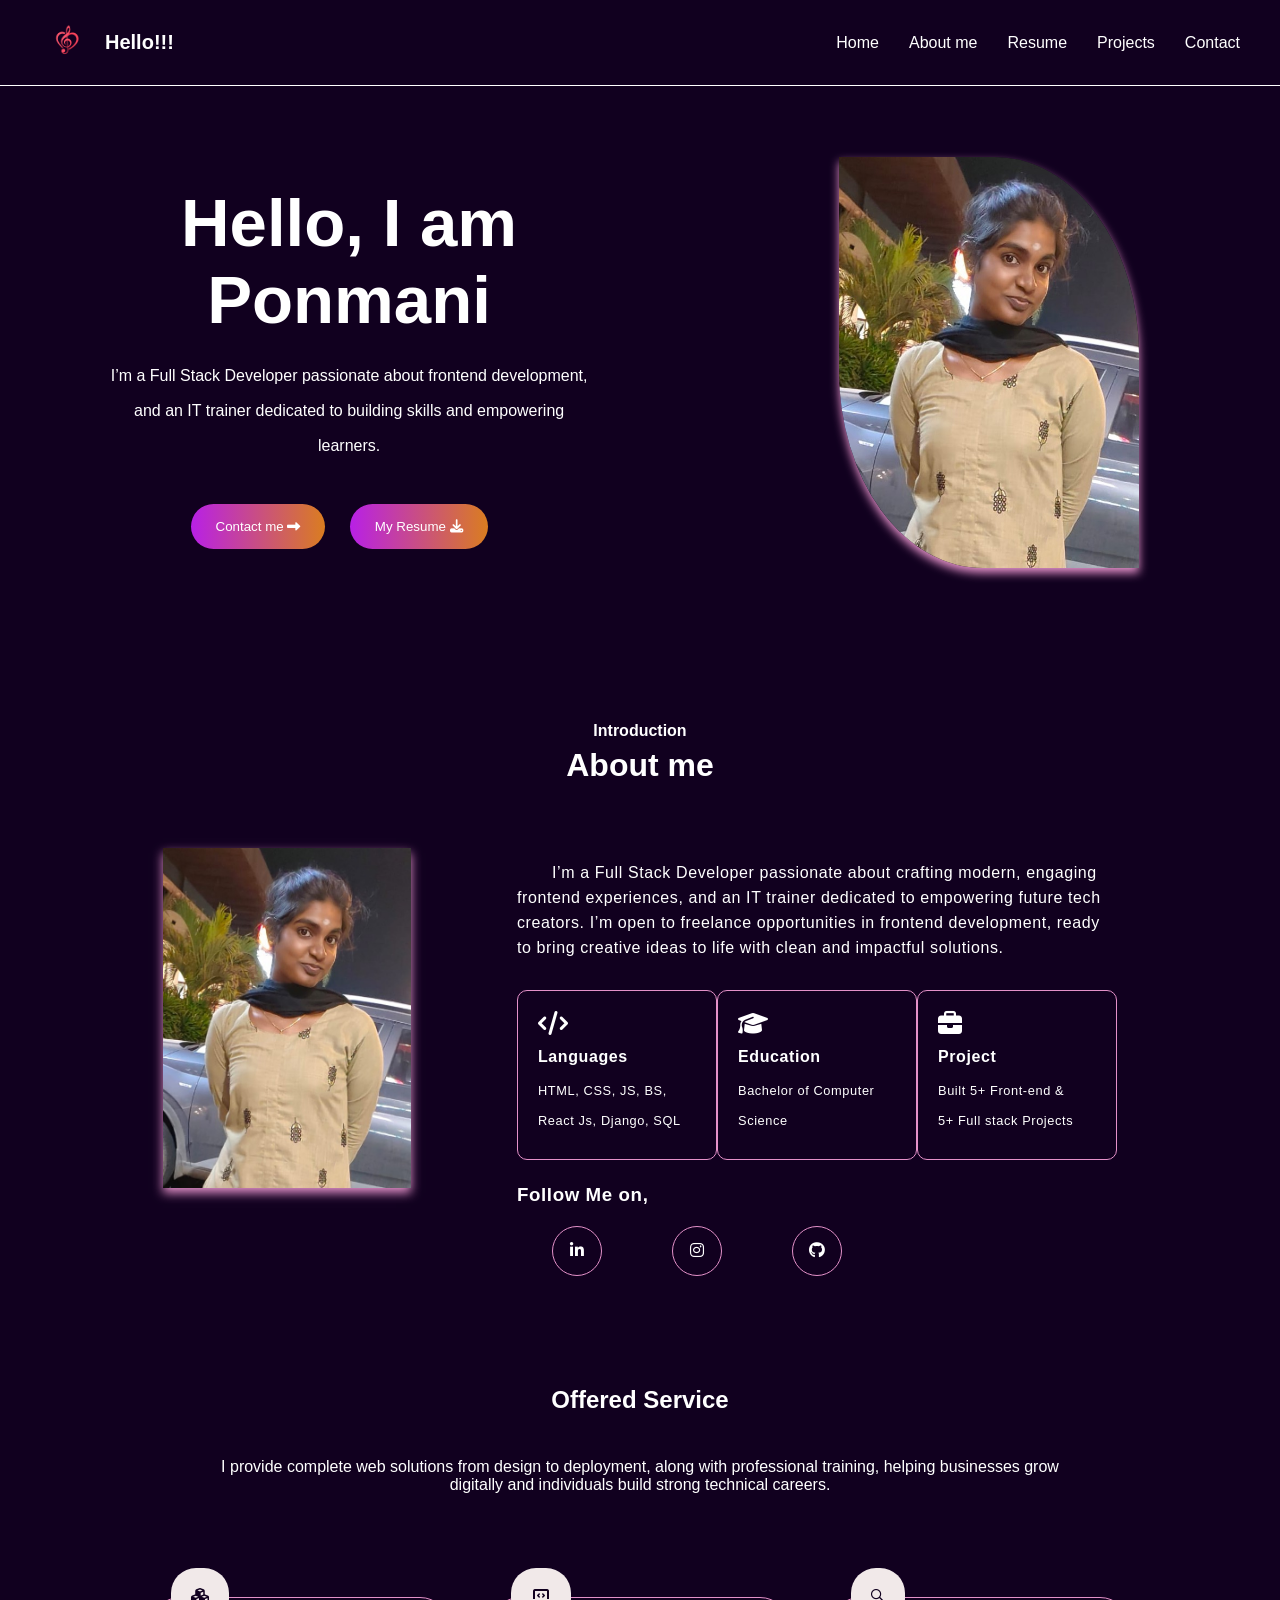
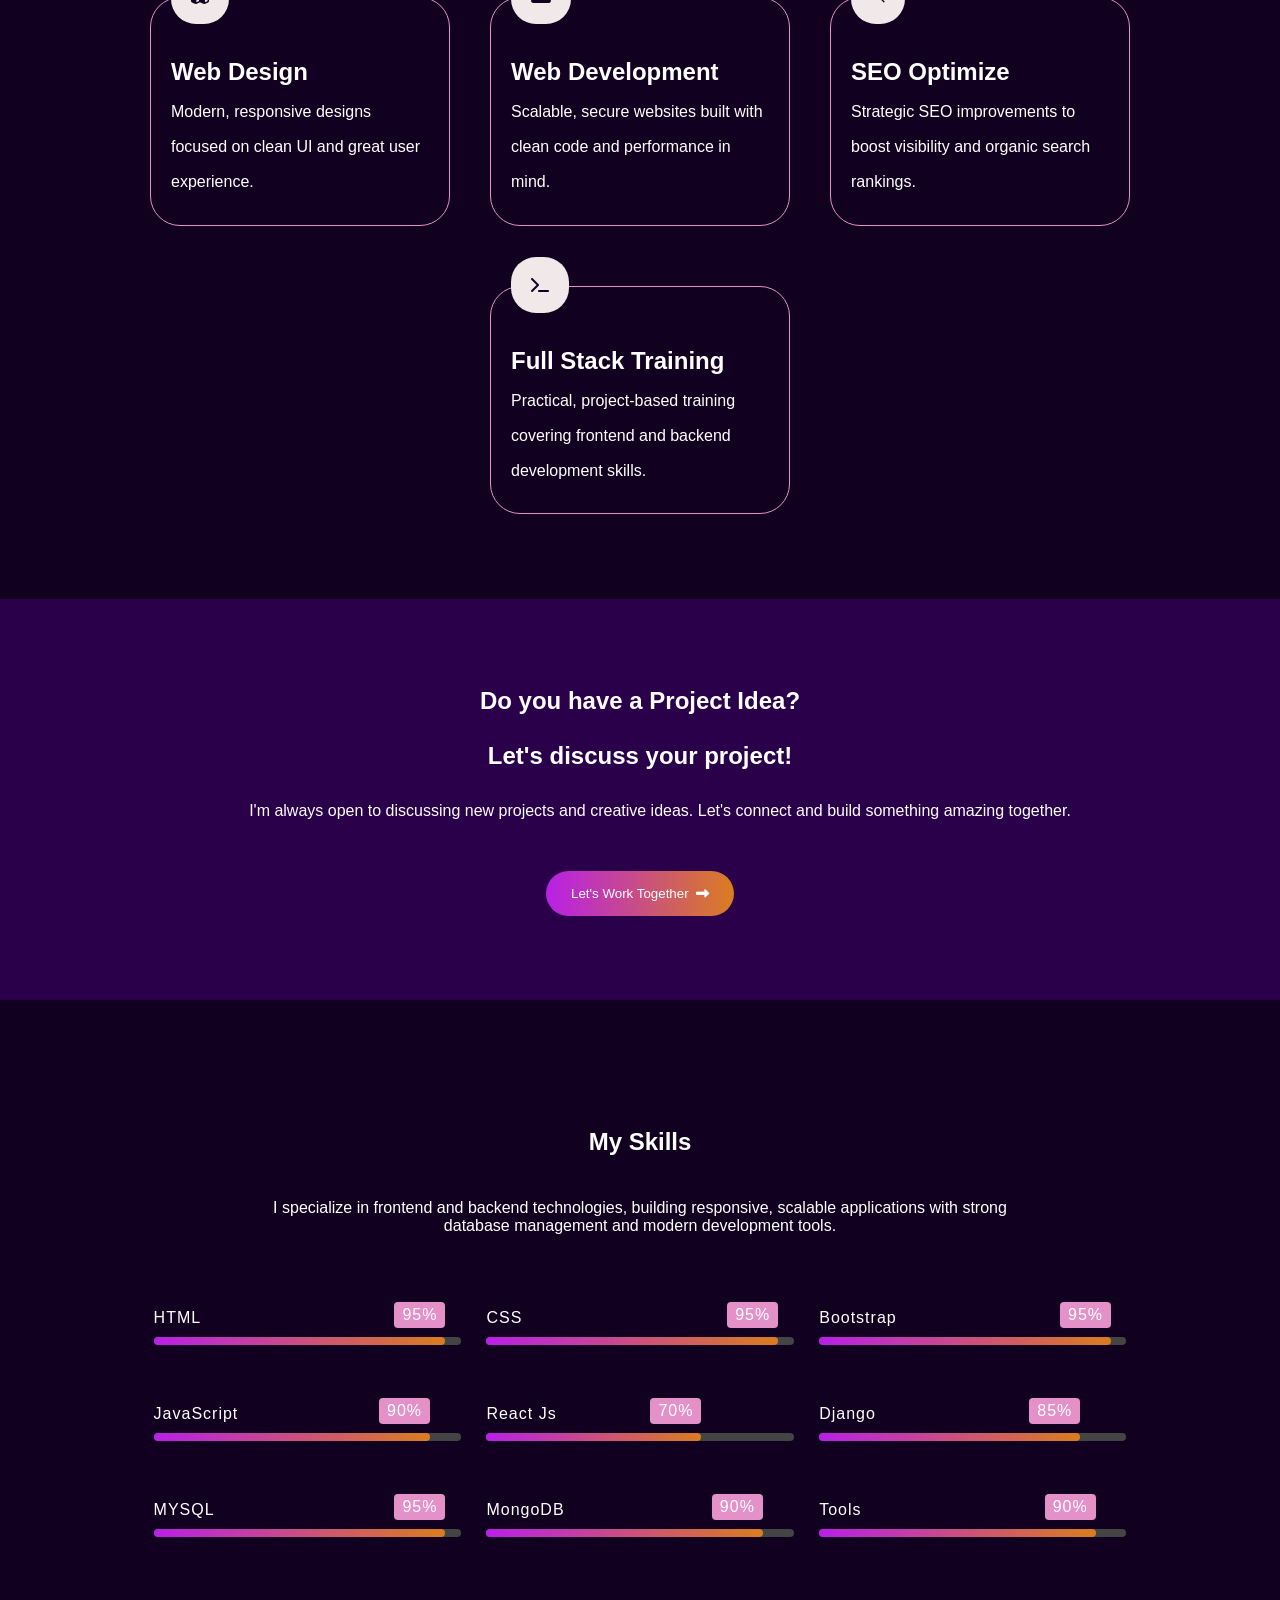
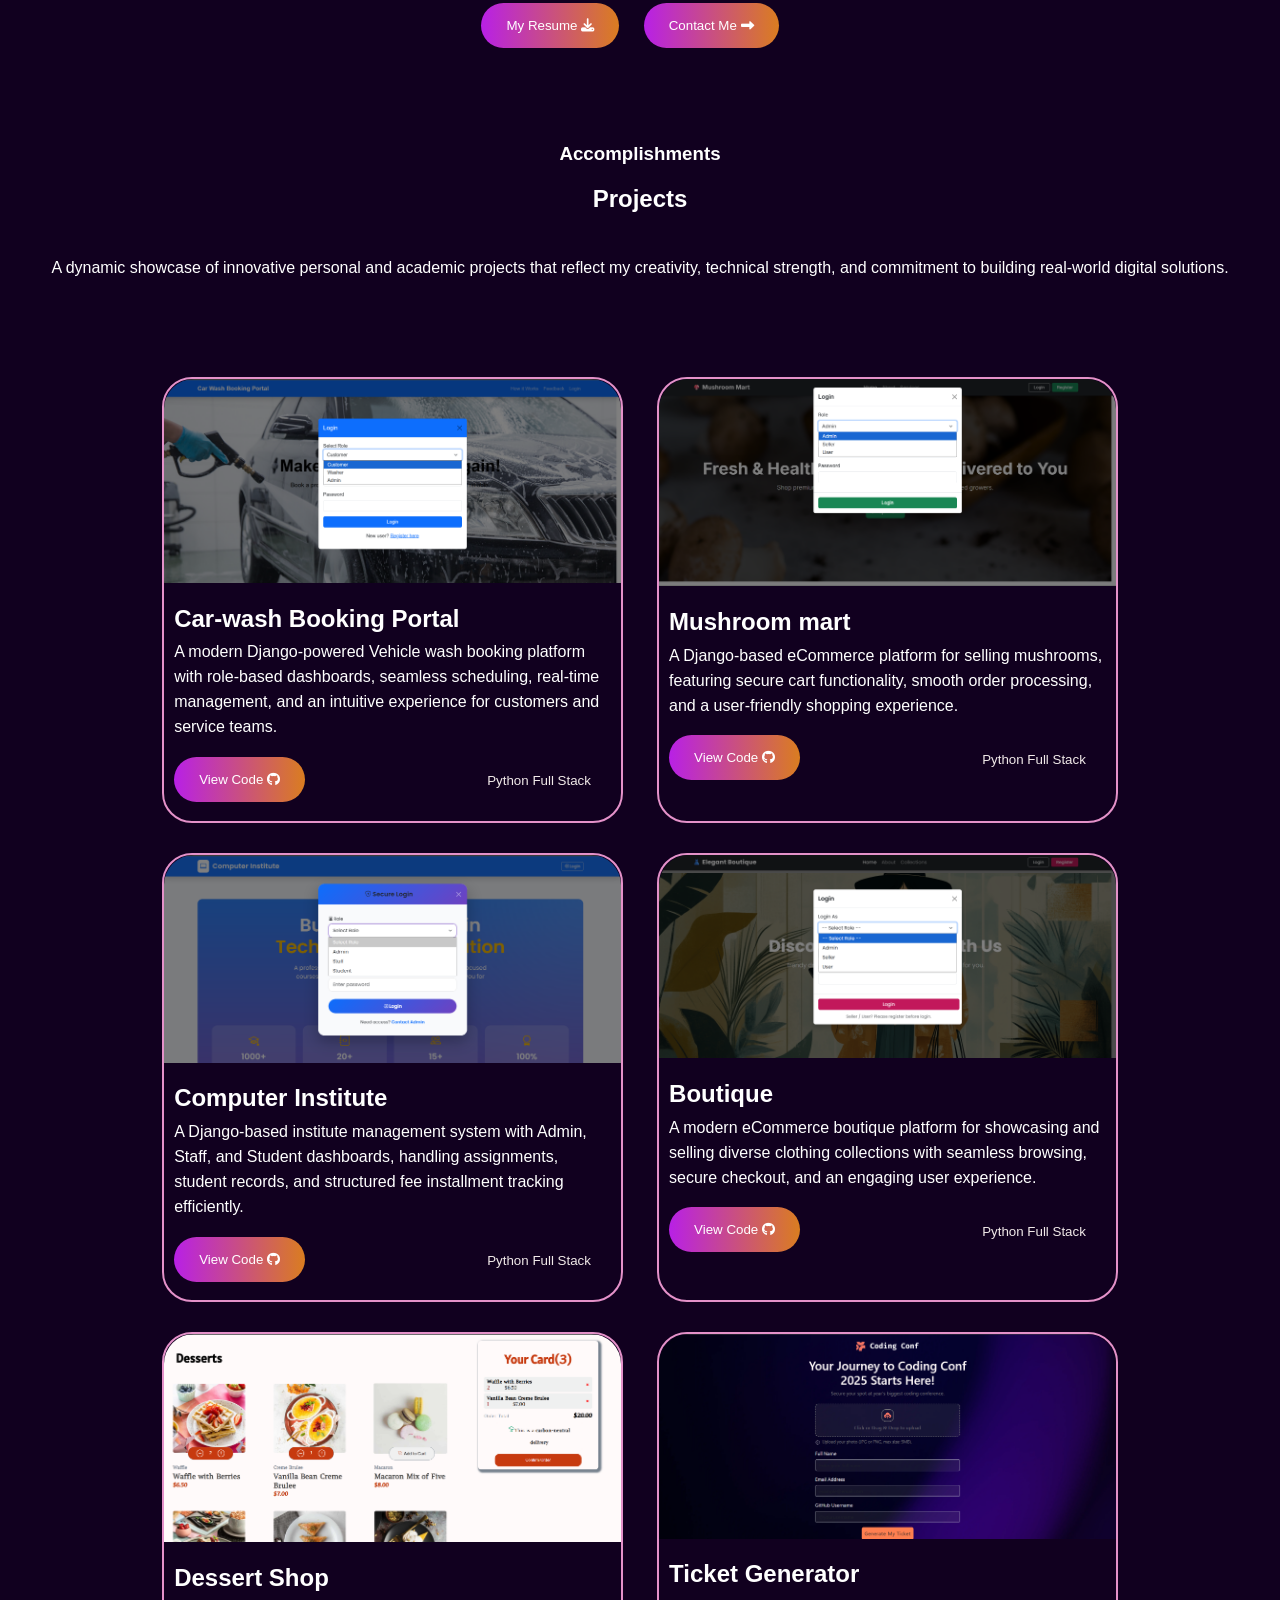
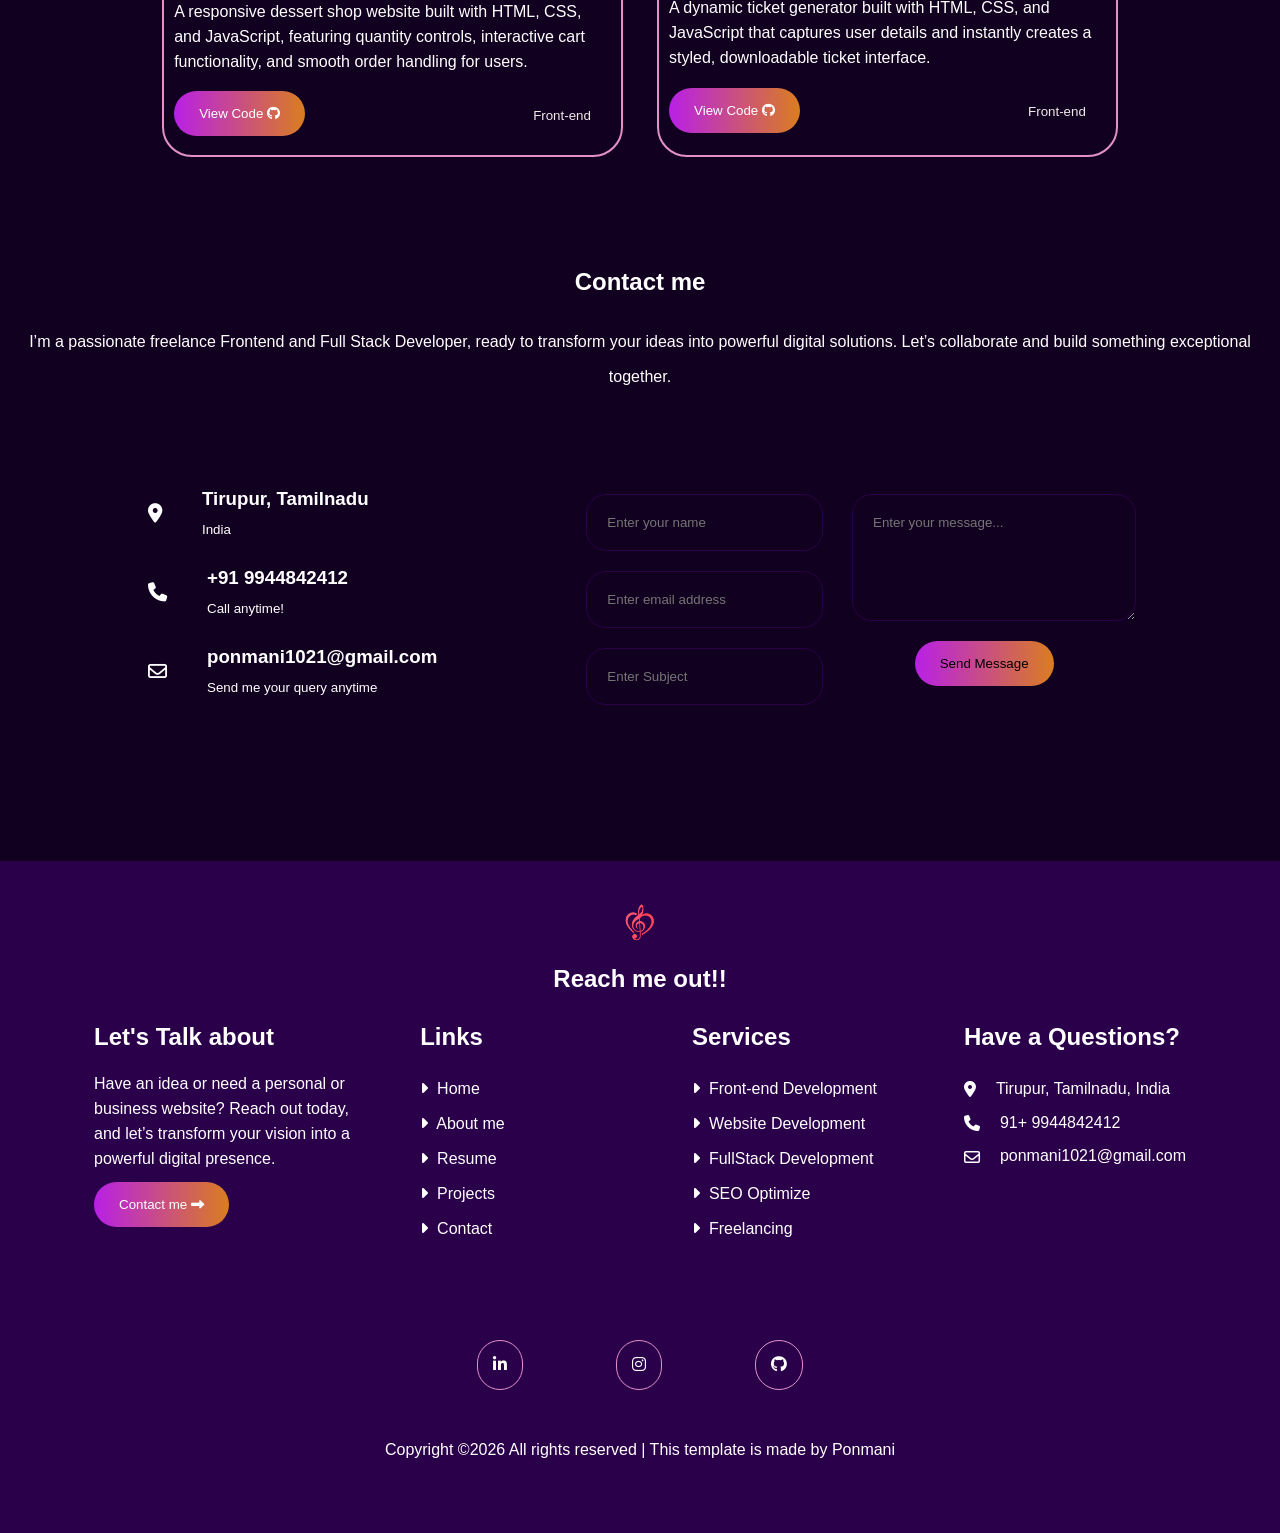
==== index.html @ 76a5399b "Portfolio created" ====
<!DOCTYPE html>
<html lang="en">
<head>
    <meta charset="UTF-8">
    <meta name="viewport" content="width=device-width, initial-scale=1.0">
    <title>Ponmani</title>
    <link rel="icon" href="./images/blacklogo1.png">
    <!-- Fontawesome CDN -->
    <link rel="stylesheet" href="https://cdnjs.cloudflare.com/ajax/libs/font-awesome/6.7.1/css/all.min.css" integrity="sha512-5Hs3dF2AEPkpNAR7UiOHba+lRSJNeM2ECkwxUIxC1Q/FLycGTbNapWXB4tP889k5T5Ju8fs4b1P5z/iB4nMfSQ==" crossorigin="anonymous" referrerpolicy="no-referrer" />
    <!-- CSS LINK -->
    <link rel="stylesheet" href="style.css">
</head>
<body>

    <!-- NAVBAR -->
     <header id="navbar">
        <div class="nav-container">
            <input type="checkbox" id="menu-toggle">
            <nav>
                <div class="nav-brand">
                    <img src="./images/image.png" alt="Ponmani-Logo" class="logoimg">
                    <span>Hello!!!</span>
                </div>
            </nav>
            <ul class="nav-links">
                <li><a href="#home">Home</a></li>
                <li><a href="#about">About me</a></li>
                <li><a href="#skills">Resume</a></li>
                <li><a href="#projects">Projects</a></li>
                <li><a href="#contact">Contact</a></li>
            </ul>
            <!-- Hamburger -->
            <label for="menu-toggle" class="hamburger">☰</label>
        </div>
     </header>


     <!-- HERO SECTION -->
      <section id="home">
        <div class="herocontainer">
            <div class="herotextpart">
                <h1>Hello, I am <br> Ponmani</h1>
                <p>I’m a Full Stack Developer passionate about frontend development, and an IT trainer dedicated to building skills and empowering learners.</p>
                <div class="herobtns">
                    <button class="herobtn"><a href="#contact">Contact me&nbsp;<i class="fa-solid fa-right-long"></i></a></button>
                    <button class="herobtn"><a href="./ponmanipresume.pdf" download>My Resume&nbsp;<i class="fa-solid fa-download"></i></a></button>
                </div>
            </div>
            <div class="heroimage">
                <div class="heroimgpart">
                    <img src="./images/me-1.jpeg" alt="PonmaniImage" class="heroimg">
                </div>
            </div>
        </div>
      </section>


      <!-- ABOUT SECTION -->
      <section id="about">
        <div class="abouttext">
            <h4>Introduction</h4>
            <h1>About me</h1>
        </div>
        <div class="aboutcontainer">
            <div class="aboutpic">
                <div class="aboutimgpart">
                    <img src="./images/me-1.jpeg" alt="PonmaniImage" class="aboutimage">
                </div>

            </div>
            <div class="abouttextpart">
                <p>I’m a Full Stack Developer passionate about crafting modern, engaging frontend experiences, and an IT trainer dedicated to empowering future tech creators. I’m open to freelance opportunities in frontend development, ready to bring creative ideas to life with clean and impactful solutions.</p>
                <div class="aboutcardpart">
                    <div class="aboutcard">
                        <i class="fa-solid fa-code"></i>
                        <h4>Languages</h4>
                        <p>HTML, CSS, JS, BS, React Js, Django, SQL</p>
                    </div>
                    <div class="aboutcard">
                        <i class="fa-solid fa-graduation-cap"></i>                        
                        <h4>Education</h4>
                        <p>Bachelor of Computer Science</p>
                    </div>
                    <div class="aboutcard">
                        <i class="fa-solid fa-briefcase"></i>                        
                        <h4>Project</h4>
                        <p>Built 5+ Front-end & <br> 5+ Full stack Projects</p>
                    </div>
                </div>
                <div class="aboutsociallinkpart">
                    <h3>Follow Me on,</h3>
                    <div class="socialicons">
                        <a href="https://www.linkedin.com/in/ponmani-p-161242292?utm_source=share_via&utm_content=profile&utm_medium=member_android" target="_blank"><i class="fa-brands fa-linkedin-in"></i></a>
                        <a href="https://www.instagram.com/_self_loverrr_?igsh=ZTVmNXJob3dmcWJ6" target="_blank"><i class="fa-brands fa-instagram"></i></a>
                        <a href="https://github.com/Ponmani1021" target="_blank"><i class="fa-brands fa-github"></i></a>
                    </div>
                </div>
            </div>
        </div>
      </section>


      <!-- SERVICE SECTION -->
       <section id="services">
        <div class="servicetext">
            <h1>Offered Service</h1>
            <p>I provide complete web solutions from design to deployment, along with professional training, helping businesses grow digitally and individuals build strong technical careers.</p>
        </div>
        <div class="servicecardpart">
            <div class="servicecard">
                <i class="fa-solid fa-cubes"></i>
                <h2>Web Design</h2>
                <p>Modern, responsive designs focused on clean UI and great user experience.</p>
            </div>
            <div class="servicecard">
                <i class="fa-solid fa-laptop-code"></i>
                <h2>Web Development</h2>
                <p>Scalable, secure websites built with clean code and performance in mind.</p>
            </div>
            <div class="servicecard">
                <i class="fa-brands fa-sistrix"></i>
                <h2>SEO Optimize</h2>
                <p>Strategic SEO improvements to boost visibility and organic search rankings.</p>
            </div>
            <div class="servicecard">
                <i class="fa-solid fa-terminal"></i>
                <h2>Full Stack Training</h2>
                <p>Practical, project-based training covering frontend and backend development skills.</p>
            </div>
        </div>
       </section>


       <!-- EXTRA CONTENT IN SERVICE SECTION -->
        <section id="contactbtnsection">
            <div class="conatactbtnbox">
                <div class="projectideatext">
                    <h2>Do you have a Project Idea?</h2>
                    <h2>Let's discuss your project!</h2>
                    <p>I'm always open to discussing new projects and creative ideas. Let's connect and build something amazing together.</p>
                    <button class="PIbtn herobtn"><a href="#contact">Let's Work Together&nbsp;&nbsp;<i class="fa-solid fa-right-long"></i></a></button>
                </div>
            </div>
        </section>


        <!-- SKILLS -->
         <section id="skills">
                <div class="skillstext">
                    <h1>My Skills</h1>
                    <p>I specialize in frontend and backend technologies, building responsive, scalable applications with strong database management and modern development tools.</p>
                </div>
                <div class="skillscontainer">
                    <div class="skillcard">
                        <span>HTML</span>
                        <div class="progress-bar">
                            <div class="progress html">
                                <span class="percent">95%</span>
                            </div>
                        </div>
                    </div>

                    <div class="skillcard">
                        <span>CSS</span>
                        <div class="progress-bar">
                            <div class="progress css">
                                <span class="percent">95%</span>
                            </div>
                        </div>
                    </div>

                    <div class="skillcard">
                        <span>Bootstrap</span>
                        <div class="progress-bar">
                            <div class="progress bs">
                                <span class="percent">95%</span>
                            </div>
                        </div>
                    </div>
                    <div class="skillcard">
                        <span>JavaScript</span>
                        <div class="progress-bar">
                            <div class="progress js">
                                <span class="percent">90%</span>
                            </div>
                        </div>
                    </div>
                    <div class="skillcard">
                        <span>React Js</span>
                        <div class="progress-bar">
                            <div class="progress react">
                                <span class="percent">70%</span>
                            </div>
                        </div>
                    </div>
                    <div class="skillcard">
                        <span>Django</span>
                        <div class="progress-bar">
                            <div class="progress django">
                                <span class="percent">85%</span>
                            </div>
                        </div>
                    </div>
                    <div class="skillcard">
                        <span>MYSQL</span>
                        <div class="progress-bar">
                            <div class="progress sql">
                                <span class="percent">95%</span>
                            </div>
                        </div>
                    </div>
                    <div class="skillcard">
                        <span>MongoDB</span>
                        <div class="progress-bar">
                            <div class="progress mongodb">
                                <span class="percent">90%</span>
                            </div>
                        </div>
                    </div>
                    <div class="skillcard">
                        <span class="skillname">Tools</span>
                        <div class="progress-bar">
                            <div class="progress tools">
                                <span class="percent">90%</span>
                            </div>
                        </div>
                    </div>
                </div>
                <div class="skillbtns">
                    <button class="skillbtn herobtn"><a href="./ponmanipresume.pdf" download>My Resume&nbsp;<i class="fa-solid fa-download"></i></a></button>
                    <button class="skillbtn herobtn"><a href="#contact">Contact Me&nbsp;<i class="fa-solid fa-right-long"></i></a></button>
                </div>
         </section>


         <!-- PROJECT SECTION -->
         <section id="projects">
            <div class="projecttext">
                <h3>Accomplishments</h3>
                <h1>Projects</h1>
                <p>A dynamic showcase of innovative personal and academic projects that reflect my creativity, technical strength, and commitment to building real-world digital solutions.</p>
            </div>
            <div class="projectcontainer">
                <div class="projectcard">
                    <div class="projectimg">
                        <img src="./images/project-1.png" alt="" class="pjtimg">
                    </div>
                    <div class="projectinfocontainer">
                        <h2>Car-wash Booking Portal</h2>
                        <p> A modern Django-powered Vehicle wash booking platform with role-based dashboards, seamless scheduling, real-time management, and an intuitive experience for customers and service teams.</p>
                        <div class="pjtbtn">
                            <button class="herobtn projectbtn"><a href="https://github.com/Ponmani1021/Car_Wash_Booking_Portal" target="_blank">View Code&nbsp;<i class="fa-brands fa-github"></i></a></button>
                            <small>Python Full Stack</small>
                        </div>                    
                    </div>
                    </div>
                <div class="projectcard">
                    <div class="projectimg">
                        <img src="./images/project-4.png" alt="" class="pjtimg">
                    </div>
                    <div class="projectinfocontainer">
                        <h2>Mushroom mart</h2>
                        <p>A Django-based eCommerce platform for selling mushrooms, featuring secure cart functionality, smooth order processing, and a user-friendly shopping experience.</p>
                        <div class="pjtbtn">
                            <button class="herobtn projectbtn"><a href="https://github.com/Ponmani1021/Mushroom_mart" target="_blank">View Code&nbsp;<i class="fa-brands fa-github"></i></a></button>
                            <small>Python Full Stack</small>
                        </div>                    
                    </div>
                </div>
                <div class="projectcard">
                    <div class="projectimg">
                        <img src="./images/project-6.png" alt="" class="pjtimg">
                    </div>
                    <div class="projectinfocontainer">
                        <h2>Computer Institute</h2>
                        <p>A Django-based institute management system with Admin, Staff, and Student dashboards, handling assignments, student records, and structured fee installment tracking efficiently.</p>
                        <div class="pjtbtn">
                            <button class="herobtn projectbtn"><a href="https://github.com/Ponmani1021/Mushroom_mart" target="_blank">View Code&nbsp;<i class="fa-brands fa-github"></i></a></button>
                            <small>Python Full Stack</small>
                        </div>                    
                    </div>
                </div>

                <div class="projectcard">
                    <div class="projectimg">
                        <img src="./images/project-5.png" alt="" class="pjtimg">
                    </div>
                    <div class="projectinfocontainer">
                        <h2>Boutique</h2>
                        <p>A modern eCommerce boutique platform for showcasing and selling diverse clothing collections with seamless browsing, secure checkout, and an engaging user experience.</p>
                        <div class="pjtbtn">
                            <button class="herobtn projectbtn"><a href="https://github.com/Ponmani1021/Mushroom_mart" target="_blank">View Code&nbsp;<i class="fa-brands fa-github"></i></a></button>
                            <small>Python Full Stack</small>
                        </div>                   
                    </div>
                </div>
                <div class="projectcard">
                    <div class="projectimg">
                        <img src="./images/project-3.png" alt="" class="pjtimg">
                    </div>
                    <div class="projectinfocontainer">
                        <h2>Dessert Shop</h2>
                        <p>A responsive dessert shop website built with HTML, CSS, and JavaScript, featuring quantity controls, interactive cart functionality, and smooth order handling for users.</p>
                        <div class="pjtbtn">
                            <button class="herobtn projectbtn"><a href="https://github.com/Ponmani1021/Dessert_Order_Page" target="_blank">View Code&nbsp;<i class="fa-brands fa-github"></i></a></button>
                            <small>Front-end</small>
                        </div>                    
                    </div>
                </div>
                <div class="projectcard">
                    <div class="projectimg">
                        <img src="./images/project-2.png" alt="" class="pjtimg">
                    </div>
                    <div class="projectinfocontainer">
                        <h2>Ticket Generator</h2>
                        <p>A dynamic ticket generator built with HTML, CSS, and JavaScript that captures user details and instantly creates a styled, downloadable ticket interface.</p>
                        <div class="pjtbtn">
                            <button class="herobtn projectbtn"><a href="https://github.com/Ponmani1021/Ticket_generator" target="_blank">View Code&nbsp;<i class="fa-brands fa-github"></i></a></button>
                            <small>Front-end</small>
                        </div>
                    </div>
                </div>

            </div>
         </section> 



         <!-- CONTACT SECTION -->
          <section id="contact">
            <div class="contacttext">
                <h1>Contact me</h1>
                <p>I’m a passionate freelance Frontend and Full Stack Developer, ready to transform your ideas into powerful digital solutions. Let’s collaborate and build something exceptional together.</p>
            </div>
            <div class="contactcontainer">
                <div class="contactinfo">
                    <div class="contactcard">
                        <div class="contact">
                            <i class="fa-solid fa-location-dot"></i>
                            <div class="contactdetails">
                                <h3>Tirupur, Tamilnadu</h3>
                                <small>India</small>
                            </div>
                        </div>
                        <div class="contact">
                            <i class="fa-solid fa-phone"></i>
                            <div class="contactdetails">
                                <h3>+91 9944842412</h3>
                                <small>Call anytime!</small>
                            </div>
                        </div>
                        <div class="contact">
                            <i class="fa-regular fa-envelope"></i>
                            <div class="contactdetails">
                                <h3>ponmani1021@gmail.com</h3>
                                <small>Send me your query anytime</small>
                            </div>
                        </div>
                    </div>
                </div>
                <form name="contact"
                    method="POST"
                    data-netlify="true"
                    netlify-honeypot="bot-field">

                    <input type="hidden" name="form-name" value="contact">
                    <input type="hidden" name="_redirect" value="/index.html">

                    <!-- Honeypot -->
                    <p style="display:none">
                        <label>Don’t fill this out:
                            <input name="bot-field">
                        </label>
                    </p>

                    <div class="contactformcontainer">
                        <div class="inputs">
                            <input type="text" name="name" placeholder="Enter your name" required>
                            <input type="email" name="email" placeholder="Enter email address" required>
                            <input type="text" name="subject" placeholder="Enter Subject">
                        </div>

                        <div>
                            <textarea name="description" placeholder="Enter your message..." required></textarea>
                            <button type="submit" class="send herobtn">
                                Send Message
                            </button>
                        </div>
                    </div>

                </form>
                </div>
            </div>
          </section>


         <!-- FOOTER SECTION -->
          <section id="footer">
            <footer>
                <div class="foottext">
                    <img src="./images/image.png" alt="Logo">
                    <h1>Reach me out!!</h1>
                </div>
                <div class="footcontainer">
                    <div class="card">
                        <h2>Let's Talk about</h2>
                        <p>Have an idea or need a personal or business website? Reach out today, and let’s transform your vision into a powerful digital presence.</p>
                        <button class="herobtn"><a href="#contact">Contact me&nbsp;<i class="fa-solid fa-right-long"></i></a></button>
                    </div>
                    <div class="card">
                        <h2>Links</h2>
                        <ul>
                            <li><i class="fa-solid fa-caret-right"></i>&nbsp;&nbsp;<a href="#home">Home</a></li>
                            <li><i class="fa-solid fa-caret-right"></i>&nbsp;&nbsp;<a href="#about">About me</a></li>
                            <li><i class="fa-solid fa-caret-right"></i>&nbsp;&nbsp;<a href="#skills">Resume</a></li>
                            <li><i class="fa-solid fa-caret-right"></i>&nbsp;&nbsp;<a href="#projects">Projects</a></li>
                            <li><i class="fa-solid fa-caret-right"></i>&nbsp;&nbsp;<a href="#contact">Contact</a></li>
                        </ul>
                    </div>
                    <div class="card">
                        <h2>Services</h2>
                        <ul>
                            <li><i class="fa-solid fa-caret-right"></i>&nbsp;&nbsp;Front-end Development</li>
                            <li><i class="fa-solid fa-caret-right"></i>&nbsp;&nbsp;Website Development</li>
                            <li><i class="fa-solid fa-caret-right"></i>&nbsp;&nbsp;FullStack Development</li>
                            <li><i class="fa-solid fa-caret-right"></i>&nbsp;&nbsp;SEO Optimize</li>
                            <li><i class="fa-solid fa-caret-right"></i>&nbsp;&nbsp;Freelancing</li>                    
                        </ul>
                    </div>
                    <div class="card">
                        <h2>Have a Questions?</h2>
                        <div class="footcontactdetail">
                            <div class="footaddress">
                                <i class="fa-solid fa-location-dot"></i>
                                <p>Tirupur, Tamilnadu, India</p>
                            </div>
                            <div class="footaddress">
                                <i class="fa-solid fa-phone"></i>
                                <p>91+ 9944842412</p>
                            </div>
                            <div class="footaddress">
                                <i class="fa-regular fa-envelope"></i>
                                <p>ponmani1021@gmail.com</p>
                            </div>
                        </div>
                    </div>
                </div>
                <div class="footsociallinks">
                    <div class="footsociallinkbox">
                        <a href="https://www.linkedin.com/in/ponmani-p-161242292?utm_source=share_via&utm_content=profile&utm_medium=member_android" target="_blank"><i class="fa-brands fa-linkedin-in"></i></a>
                        <a href="https://www.instagram.com/_self_loverrr_?igsh=ZTVmNXJob3dmcWJ6" target="_blank"><i class="fa-brands fa-instagram"></i></a>
                        <a href="https://github.com/Ponmani1021" target="_blank"><i class="fa-brands fa-github"></i></a>
                    </div>
                    <p>Copyright ©2026 All rights reserved | This template is made by <span><a href="#home">Ponmani</a></span></p>
                </div>
            </footer>
          </section>




<script>
const sections = document.querySelectorAll("section");
const navLinks = document.querySelectorAll(".nav-links a");

window.addEventListener("scroll", () => {
    let current = "";

    sections.forEach(section => {
        const sectionTop = section.offsetTop - 100;
        const sectionHeight = section.clientHeight;

        if (pageYOffset >= sectionTop) {
            current = section.getAttribute("id");
        }
    });

    navLinks.forEach(link => {
        link.classList.remove("active");
        if (link.getAttribute("href") === "#" + current) {
            link.classList.add("active");
        }
    });
});
</script>
</body>
</html>
---- style.css ----
*{
    margin: 0;
    padding: 0;
    box-sizing: border-box;
    font-family: Verdana, Geneva, Tahoma, sans-serif;
}

:root{
    --bg-color:#11001F;
    --hover-color:#2A004A;
    --mini-hover: #E491C9;
    --text-white:#fff;
    --text-color:#F1E9E9;
    --btn-color: linear-gradient(to right, #b820e6,#da7d20);
}


body{
    min-height: 100vh;
    background: var(--bg-color);
    color: var(--text-white);
}

a{
    text-decoration: none;
    color: var(--text-white);
}
li{
    list-style: none;
}

html{
    transition: all .4s;
    scroll-behavior:auto;
}

/* Scrollbar */
::-webkit-scrollbar{
    width: 12px;
}
::-webkit-scrollbar-track{
    background-color: rgb(46, 46, 46);
}
::-webkit-scrollbar-thumb{
    background-color: var(--mini-hover);
    border-radius: 15px;
}



/* =============NAVBAR============= */

#navbar{
    background-color: var(--bg-color);
    position: fixed;
    top: 0;
    z-index: 20000;
    width: 100%;
    padding:15px 40px;
    border-bottom: 1px solid var(--text-white);
}

.nav-container{
    display:flex;
    justify-content:space-between;
    align-items:center;
}

.nav-brand{
 display:flex;
    align-items:center;
    gap:10px;
    color:var(--text-white);
    font-size:20px;
    font-weight:bold;

}
.nav-brand img{
    width:60%;
    height:55px;
    border-radius:50%;
}


.nav-links{
    list-style:none;
    display:flex;
    gap:30px;
}


.nav-links li a{
    text-decoration:none;
    color:var(--text-white);
    transition:0.3s;
    position: relative;
}

.nav-links li a:hover{
    color:var(--mini-hover);
}

/* Checkbox */
#menu-toggle{
    display:none;
}

/* Hamburger */
.hamburger{
    display:none;
    font-size:28px;
    color:var(--text-white);
    cursor:pointer;
}

.nav-links li a::after {
  content: "";
  position: absolute;
  width: 0;
  height: 2px;
  bottom: -3px;
  left: 50%;
  background: var(--mini-hover);
  transition: 0.3s;
}
.nav-links li a:hover::after {
  width: 100%;
  left: 0;
}

.nav-links a.active {
    color: var(--mini-hover);
}

.nav-links a.active::after {
    width: 100%;
    left: 0;
}

/* Responsive */
@media(max-width:768px){

    .hamburger{
        display:block;
    }

    .nav-links{
        position:fixed;
        top:0;
        left:-250px;
        width:250px;
        height:100vh;
        background:var(--hover-color);
        flex-direction:column;
        padding-top:80px;
        gap:25px;
        padding-left:20px;
        transition:0.4s;
        z-index: 30000;  
    }

    /* When checked */
    #menu-toggle:checked ~ .nav-links{
        left:0;
    }
}


/* =============HERO SECTION=========== */


#home{
    margin: 10% 0px;
}

.herocontainer{
    display: grid;
    grid-template-columns: 1.2fr 1fr;
}

.heroimage{
    width: 100%;
    display: flex;
    justify-content: center;
}

.heroimgpart{
    width: 300px;
    height: 300px;
    margin: 5%;
}
.heroimg{
    width: 100%;
    border-bottom-left-radius: 48%;
    border-top-right-radius: 48%;
    box-shadow: 0 5px 10px var(--mini-hover);
    transition: ease-in-out .4s;
}

.heroimgpart:hover .heroimg{
    border-radius: 5px;
}

.herotextpart{
    display: flex;
    flex-direction: column;
    align-items: center;
    text-align: center;
    margin-top: 8%;
}

.herotextpart h1{
    font-size: 4.2em;
}

.herotextpart p{
    width: 70%;
    line-height: 35px;
    margin-top: 20px;
}

.herotextpart .herobtns{
    margin-top: 3%;
}

.herobtn{
    background: var(--btn-color);
    border: none;
    padding: 15px 25px;
    border-radius: 30px;
    margin-right: 20px;
}
.herobtn a{
    color: var(--text-white);
}
.herobtn a i{
    transition: all .3s;
}
.herobtn:hover{
    transform: scaleY(1.03);
}
.herobtn:hover a i{
    color: var(--hover-color);
}

@media screen and (max-width:990px) {
    .herocontainer{
        grid-template-columns: 1fr;
    }
    
    .heroimgpart{
        order: 1;
        width: 200px;
        height: 200px;
        margin-top: 6%;
        border-radius: 50%;
    }
    .herotextpart{
        order: 2;
    }
    .heroimg{
        width: 100%;
        height: 100%;
        box-shadow: 0 5px 10px var(--mini-hover);
        transition: ease-in-out .4s;
        border-radius: 50%; 
        overflow: hidden;
    }

    .heroimgpart:hover .heroimg{
        box-shadow: 0 10px 15px var(--mini-hover);
    }

    
}

@media screen and (max-width:670px) {
    .heroimage{
        margin-top: 15%;
    }
    
    .herotextpart h1{
        font-size: 2.2em;
    }
        
    .herotextpart p{
        margin: 20px;
    }
    .herobtn{
        margin-bottom: 10px;
    }

}
/* =============ABOUT SECTION=========== */

#about{
    margin-top: 8%;
    display: flex;
    justify-content: center;
    align-items: center;
    flex-direction: column;
}
.abouttext{
    margin: 30px 0;
    text-align: center;
    line-height: 35px;
}
.abouttext h1{
    font-size: 2em;
}
.abouttextpart{
    letter-spacing: .6px;
}
.abouttextpart>p{
    text-indent: 35px;
    line-height: 25px;
}
.aboutimgpart{
    width: 70%;
    display: flex;
    justify-content: center;
}

.aboutimage{
    width: 100%;
}

.aboutcontainer{
    width: 80%;
    height: auto;
    display: grid;
    grid-template-columns: 1fr 1.5fr;
    padding: 35px;
}

.aboutcardpart{
    margin-top: 30px;
    display: flex;
    justify-content: space-evenly;
}
.aboutcard{
    width: 200px;
    padding: 20px;
    line-height: 30px;
    background-color: var(--bg-color);
    border: 1px solid var(--mini-hover);
    border-radius: 10px;
    transition: ease-in .2s;
}

.aboutcard:hover{
    box-shadow: 3px 3px 0px rgb(185, 177, 177);
    transform: scaleY(1.02);
    background-color: var(--hover-color);
}

.aboutcard:hover i{
    color: var(--mini-hover);
}

.aboutcard p{
    font-size: .8em;
}
.aboutcard i{
    font-size: 1.5em;
}

.aboutimgpart{
    box-shadow: 0 5px 10px var(--mini-hover);
    overflow: hidden;
}
.aboutimage{
    transition: transform 0.4s ease;
}

.aboutimgpart:hover .aboutimage{
    transform: scale(1.1);
}
.aboutsociallinkpart{
    margin: 4% 0;
}
.aboutsociallinkpart h3{
    margin-bottom: 20px;
}
.socialicons{
    width: 60%;
    display: flex;
    justify-content: space-around;
}
.socialicons a{
    text-align: center;
    padding: 15px;
    width: 50px;
    height: max-content;
    border: 1px solid var(--mini-hover);
    border-radius: 30px;
}

.socialicons a:hover i{
    color: var(--mini-hover);
}
.socialicons a:hover{
    border: 2px solid var(--text-white);
}


@media screen and (max-width:1250px) {
    .aboutcontainer{
        width: 100%;
    }
    .aboutimgpart{
        width: 50%;
        height: 450px;
        display: flex;
        justify-content: center;
    }
    .aboutpic{
        display: flex;
        justify-content: center;
        align-items: center;
        margin-bottom: 8%;
    }
    
    .aboutimage{
        width: 100%;
    }
}

@media screen and (max-width:1100px) {
    .aboutcontainer{
        display: block;
        width: 100%;
    }
    .socialicons{
        width: 100%;
    }    
}

@media screen and (max-width:700px) {
    .aboutimgpart{
        width: 60%;
        height: auto;
        display: flex;
        justify-content: center;
    }
    .aboutcardpart{
        flex-direction: column;
        align-items: center;
    }
    .aboutcard{
        width: 80%;
        margin-bottom: 7%;
    }
}

@media screen and (max-width:400px) {
    .aboutimgpart{
        width: 70%;
    }
}


/* =============SERVICE SECTION=============== */

#services{
    margin: 1% 0;
    display: flex;
    flex-direction: column;
    align-items: center;
}
.servicetext{
    text-align: center;
    margin: 3% 0;
    display: flex;
    flex-direction: column;
    align-items: center;
}

.servicetext h1{
    margin-bottom: 20px;
}
.servicetext p{
    max-width: 70% ;
}
.servicecardpart{
    width: 90%;
    display: flex;
    align-items: center;
    justify-content: center;
    flex-wrap: wrap;
    padding: 20px;
}

.servicecard{
    margin:20px;
    width: 300px;
    padding: 0 20px 20px 20px;
    border: 1px solid var(--mini-hover);
    border-radius: 30px;
    margin-bottom: 40px;
    line-height: 35px;
}

.servicecard i{
    position: relative;
    top: -30px;
    background-color: var(--text-color);
    color: var(--bg-color);
    padding: 20px 20px;
    border-radius: 25px;
    transition: ease-in .2s;
}
.servicecard:hover i{
    transform: translateX(20px);
    background: var(--btn-color);
}

.servicecard:hover{
    background-color: var(--hover-color);
    box-shadow: 0 5px 10px var(--mini-hover);
}

@media screen and (max-width:500px) {
    .servicecardpart{
        width: 100%;
    }
}

/* ==============EXTRA CONTENT IN SERVICE SECTION=========== */


#contactbtnsection{
    display: flex;
    justify-content: center;
    background-color: var(--hover-color);
    height: max-content;
    margin: 2% 0;
}
.conatactbtnbox{
    width: 100%;
    text-align: center;
}
.projectideatext{
    padding: 5%;
    line-height: 35px;
}

.projectideatext p{
    text-indent: 40px;
    margin-top: 20px;
}

.projectideatext h2{
    margin-top: 20px;
}
.PIbtn{
    margin: 20px;
    text-align: center;
}


/* =========SKILLS=========== */

#skills{
    margin: 6% 0;
    display: flex;
    flex-direction: column;
    align-items: center;
    justify-content: center;
    flex-wrap: wrap;
}

.skillstext{
    margin: 4% 0;
    text-align: center;
    display: flex;
    flex-direction: column;
    align-items: center;

}

.skillstext h1{
    margin-bottom: 20px;
}
.skillstext p{
    max-width: 70% ;
}

.skillscontainer{
    width: 80%;
    display: flex;
    justify-content: space-evenly;
    align-items: center;
    flex-wrap: wrap;
}
.skills h2{
    margin-bottom:30px;
}

.skillcard{
    width: 30%;
    margin-bottom:60px;
}
.skillcard span{
    display:block;
    font-size:16px;
    margin-bottom:10px;
    letter-spacing:1px;
    color:var(--text-white);
}
.progress-bar{
    width:100%;
    height:8px;
    background:#444;
    border-radius:5px;
    position:relative;
}

.progress-bar:hover .skillname{
    transform: translateX(40px);
}
.progress{
    height:100%;
    background:var(--btn-color);
    border-radius:5px;
    position:relative;
    width:0;
    animation: fill 2s ease forwards;
}


.html{ width:95%; }
.css{ width:95%; }
.bs{ width:95%; }
.js{ width:90%; }
.react{ width:70%; }
.django{ width:85%; }
.sql{ width:95%; }
.mongodb{ width: 90%; }
.tools{width: 90%;}

.percent{
    position:absolute;
    top:-35px;
    right:0;
    background:var(--mini-hover);
    padding:4px 8px;
    font-size:12px;
    border-radius:4px;
}


@keyframes fill{
    from{ 
        width:0; 
    }
}


@media screen and (max-width:1000px) {
    .skillscontainer{
        width: 80%;
    }
    .skillcard{
        width: 45%;
    }
}

@media screen and (max-width:600px) {
    .skillcard{
        width: 100%;
    }
}

 /*==========PROJECT SECTION============  */

#projects{
    margin: 5% 0;
    display: flex;
    flex-direction: column;
    align-items: center;
    justify-content: center;
    flex-wrap: wrap;
}

.projecttext{
    text-align: center;
    line-height: 45px;
}
.projectcontainer{
    width: 80%;
    display: flex;
    justify-content: space-evenly;
    flex-wrap: wrap;
    margin-top: 5%;
}

.projectcard{
    width: 45%;
    border: 2px solid var(--mini-hover);
    margin-bottom: 30px;
    border-radius: 30px;
}
.projectimg{
    width: 100%;
    height: max-content;
    overflow: hidden;
    border-radius: 30px 30px 0 0;  

}
.pjtimg{
    width: 100%;
    transition: transform 0.4s ease;
    overflow: hidden;
}

.projectimg:hover .pjtimg{
    transform: scale(1.1); 
}

.projectcard:hover{
    box-shadow: 0 5px 10px var(--mini-hover);
}

.projectinfocontainer{
    line-height: 25px;
    padding: 10px;
    position: relative;
}

.projectinfocontainer h2,p,button{
    margin: 2% 0;
}
.projectbtn{
   transition: ease-in .2s; 
}
.projectbtn:hover{
    transform: translateX(10px);
}
.pjtbtn{
    width: 100%;
    display: flex;
    justify-content: space-between;
}
.pjtbtn small{
    color: var(--text-color);
    margin: 20px 20px 0 0; 
}

@media screen and (max-width:1000px) {
    .projectcard{
        width: 80%;
    }
}

@media screen and (max-width:600px) {
    .projectcard{
        width: 100%;
    }
}
@media screen and (max-width:450px) {
    .pjtbtn{
        flex-direction: column;
    }
    .projectbtn{
        order: 2;
    }
    
    .pjtbtn small{
        order: 1;
    }
}


/* ==========CONTACT SECTION============ */

#contact{
    margin: 6% 0;
    display: flex;
    justify-content: center;
    align-items: center;
    flex-direction: column;
}

.contacttext{
    text-align: center;
    line-height: 35px;
}
.contactcontainer{
    width: 80%;
    display: grid;
    grid-template-columns: 1fr 1.3fr;
    margin: 5% 0;
}
.contact{
    display: grid;
    grid-template-columns: max-content auto;
    line-height: 30px;
    margin-bottom: 4% ;
    transition: ease-in .3s;

}
.contact i{
    padding: 20px;
    font-size: 1.2em;
    transition: ease-in .3s;
}

.contact:hover i{
    color: var(--hover-color);
    background: var(--btn-color);
}

.contactdetails{
    margin-left: 20px;
}

.contactformcontainer{
    display: grid;
    grid-template-columns: 1fr 1.2fr;
    text-align: center;
}

.contactformcontainer input,textarea{
    width: 90%;
    padding: 20px;
    margin: 10px;
    background: transparent;
    border: 1px solid var(--hover-color);
    border-radius: 20px;
     outline: none;
}

.contactformcontainer input:focus,textarea:focus{
    border: 2px solid var(--mini-hover);
}
.contactformcontainer textarea{
    height: 55%;
}

@media screen and (max-width:1000px){
    .contactcontainer{
        grid-template-columns: 1fr;
    }
}
@media screen and (max-width:600px){
    .contactformcontainer{
        grid-template-columns: 1fr;
    }
}
@media screen and (max-width:400px){
    .contactcontainer{
        width: 96%;
        margin: 20px;
    }
    .contactcontainer h3{
        font-size: .8em;
    }
    .contactformcontainer{
        margin-top: 30px;
    }
}

/* ==========FOOTER SECTION========== */

#footer{
    background-color: var(--hover-color);
    width: 100%;
    height: max-content;
    margin-top: 5%;
}

footer{
    display: flex;
    flex-direction: column;
    justify-content: center;
    align-items: center;
}
.foottext{
    margin-top: 30px;
    text-align: center;
}
.foottext img{
    width: 70px;
}

.footcontainer{
    width: 90%;
    display: grid;
    grid-template-columns: 1.2fr 1fr 1fr 1fr;
}

.card{
    padding: 30px;
}
.card p{
    line-height: 25px;
}
.card h2{
    margin-bottom: 20px;
}
.card ul{
    line-height: 35px;
}

.card ul li a:hover{
    color: var(--mini-hover);
}

.footcontactdetail{
    line-height: 30px;
}

.footaddress{
    display: flex;
}
.footaddress i{
    margin-top: 10px;
    margin-right: 20px;
}

.footsociallinks{
    margin: 5% 0;
}

.footsociallinks p{
    margin-top: 10%;
}
.footsociallinkbox{
    width: 100%;
    display: flex;
    justify-content: space-evenly;
}
.footsociallinkbox a{
    border: 1px solid var(--mini-hover);
    padding: 15px;
    border-radius: 30px;
}
.footsociallinkbox a:hover{
    box-shadow: 1px 1px 5px var(--mini-hover);
}

@media screen and (max-width:1100px) {
    .footcontainer{
        grid-template-columns: 1fr 1fr;
    }
    
}
@media screen and (max-width:600px) {
    .footcontainer{
        grid-template-columns: 1fr;
        text-align: center;
        width: 100%;
    }
    
    
}
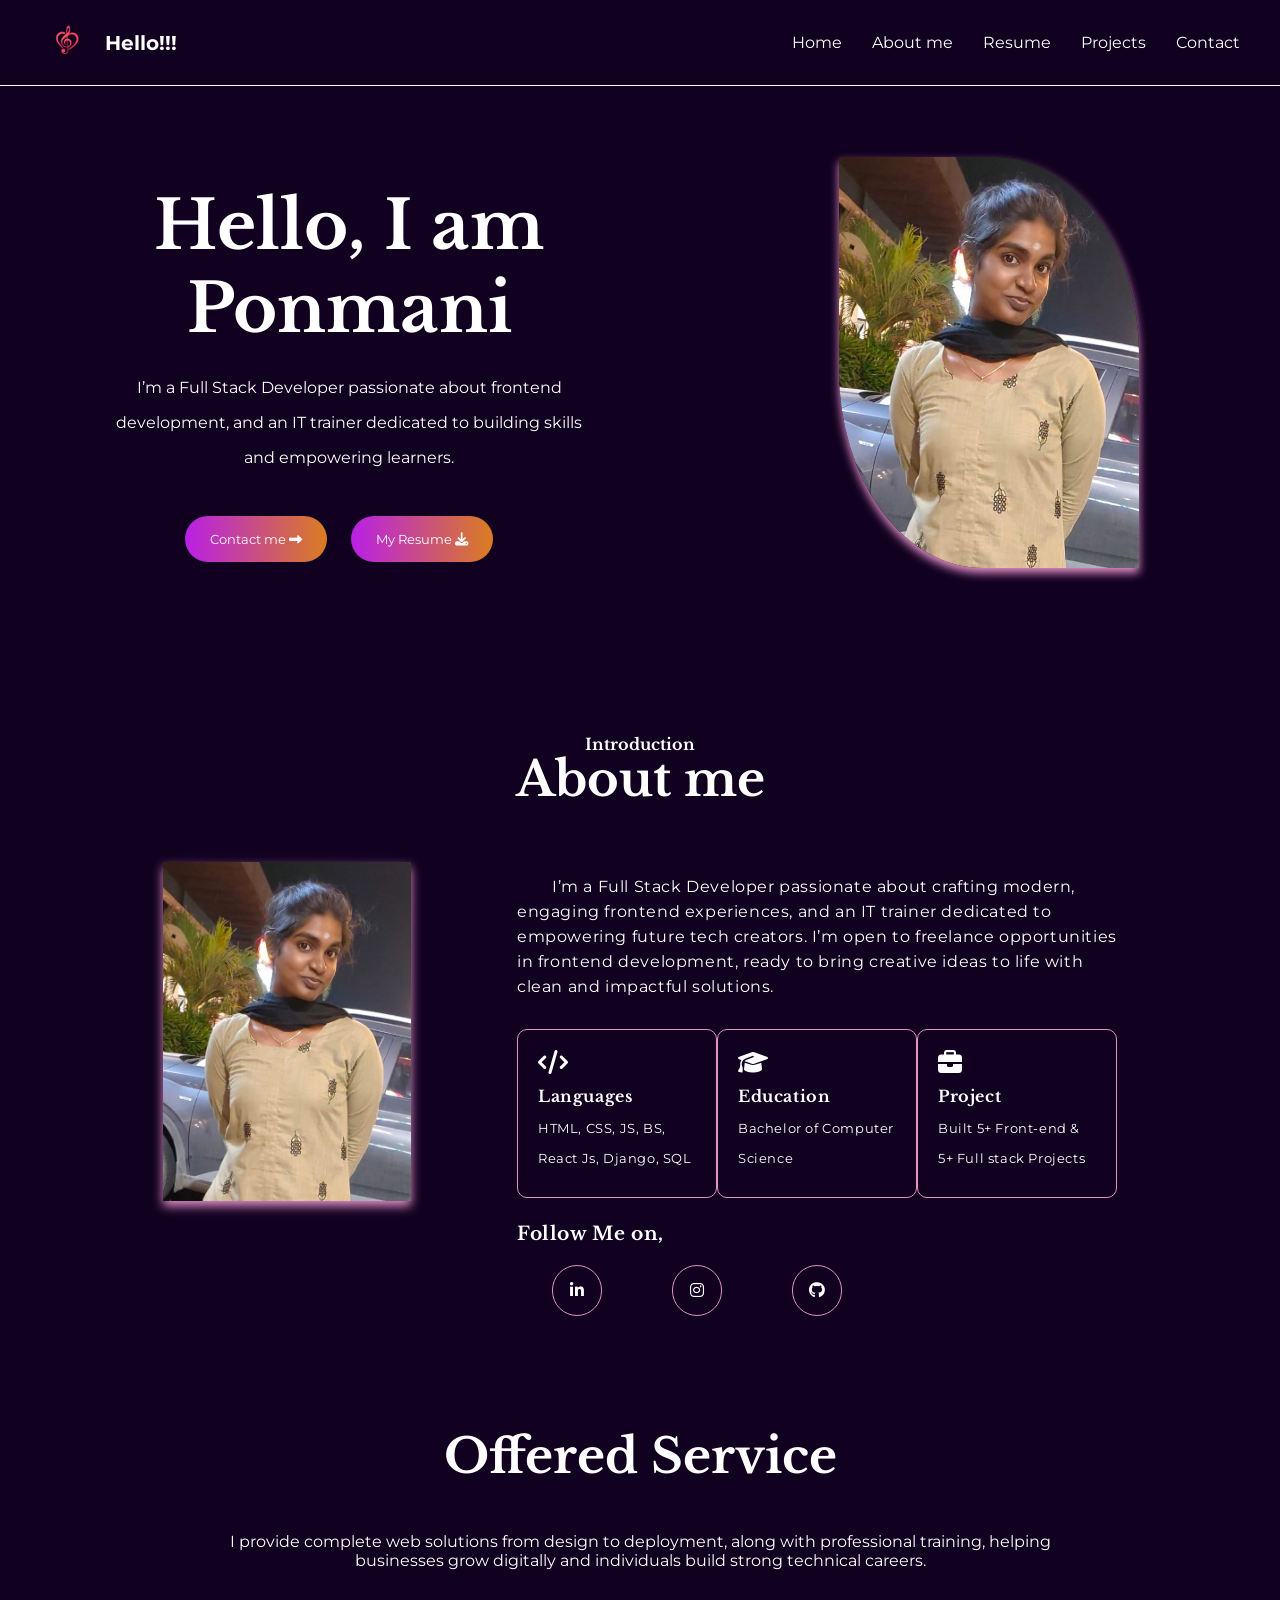
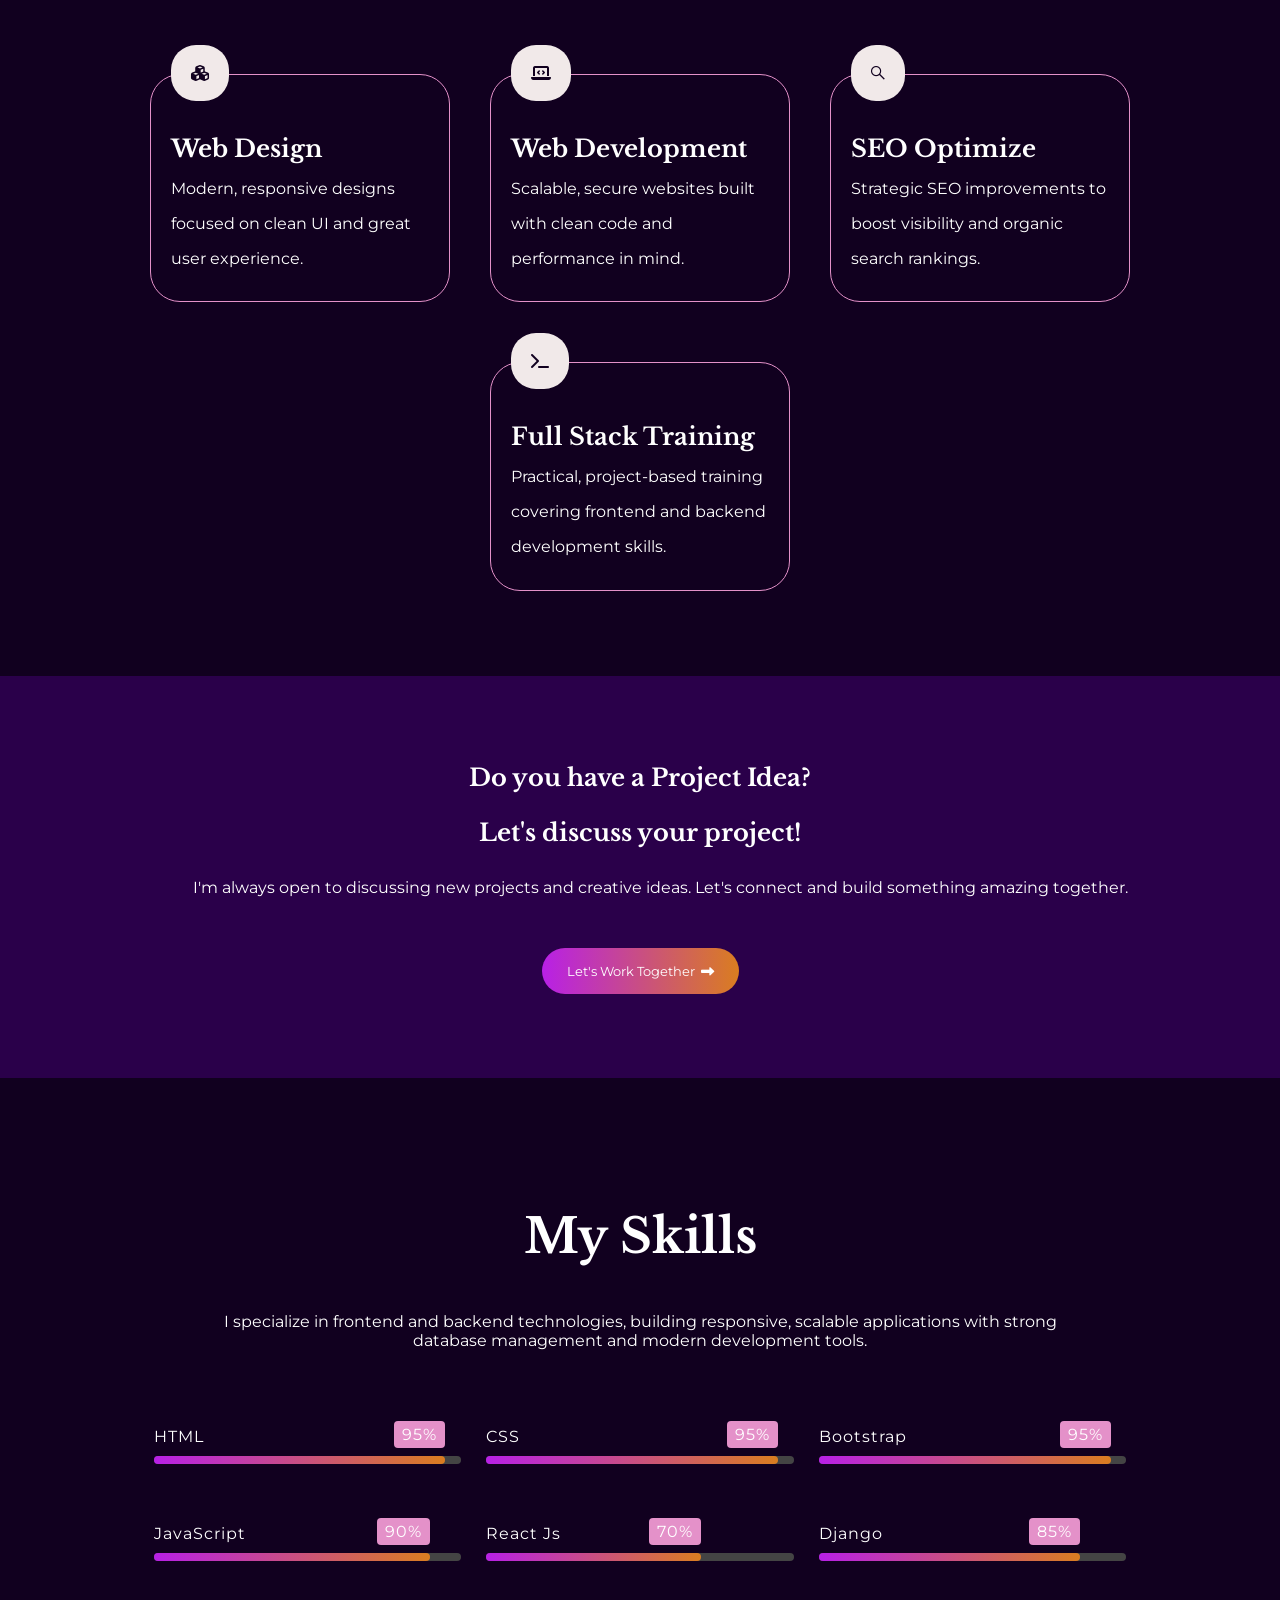
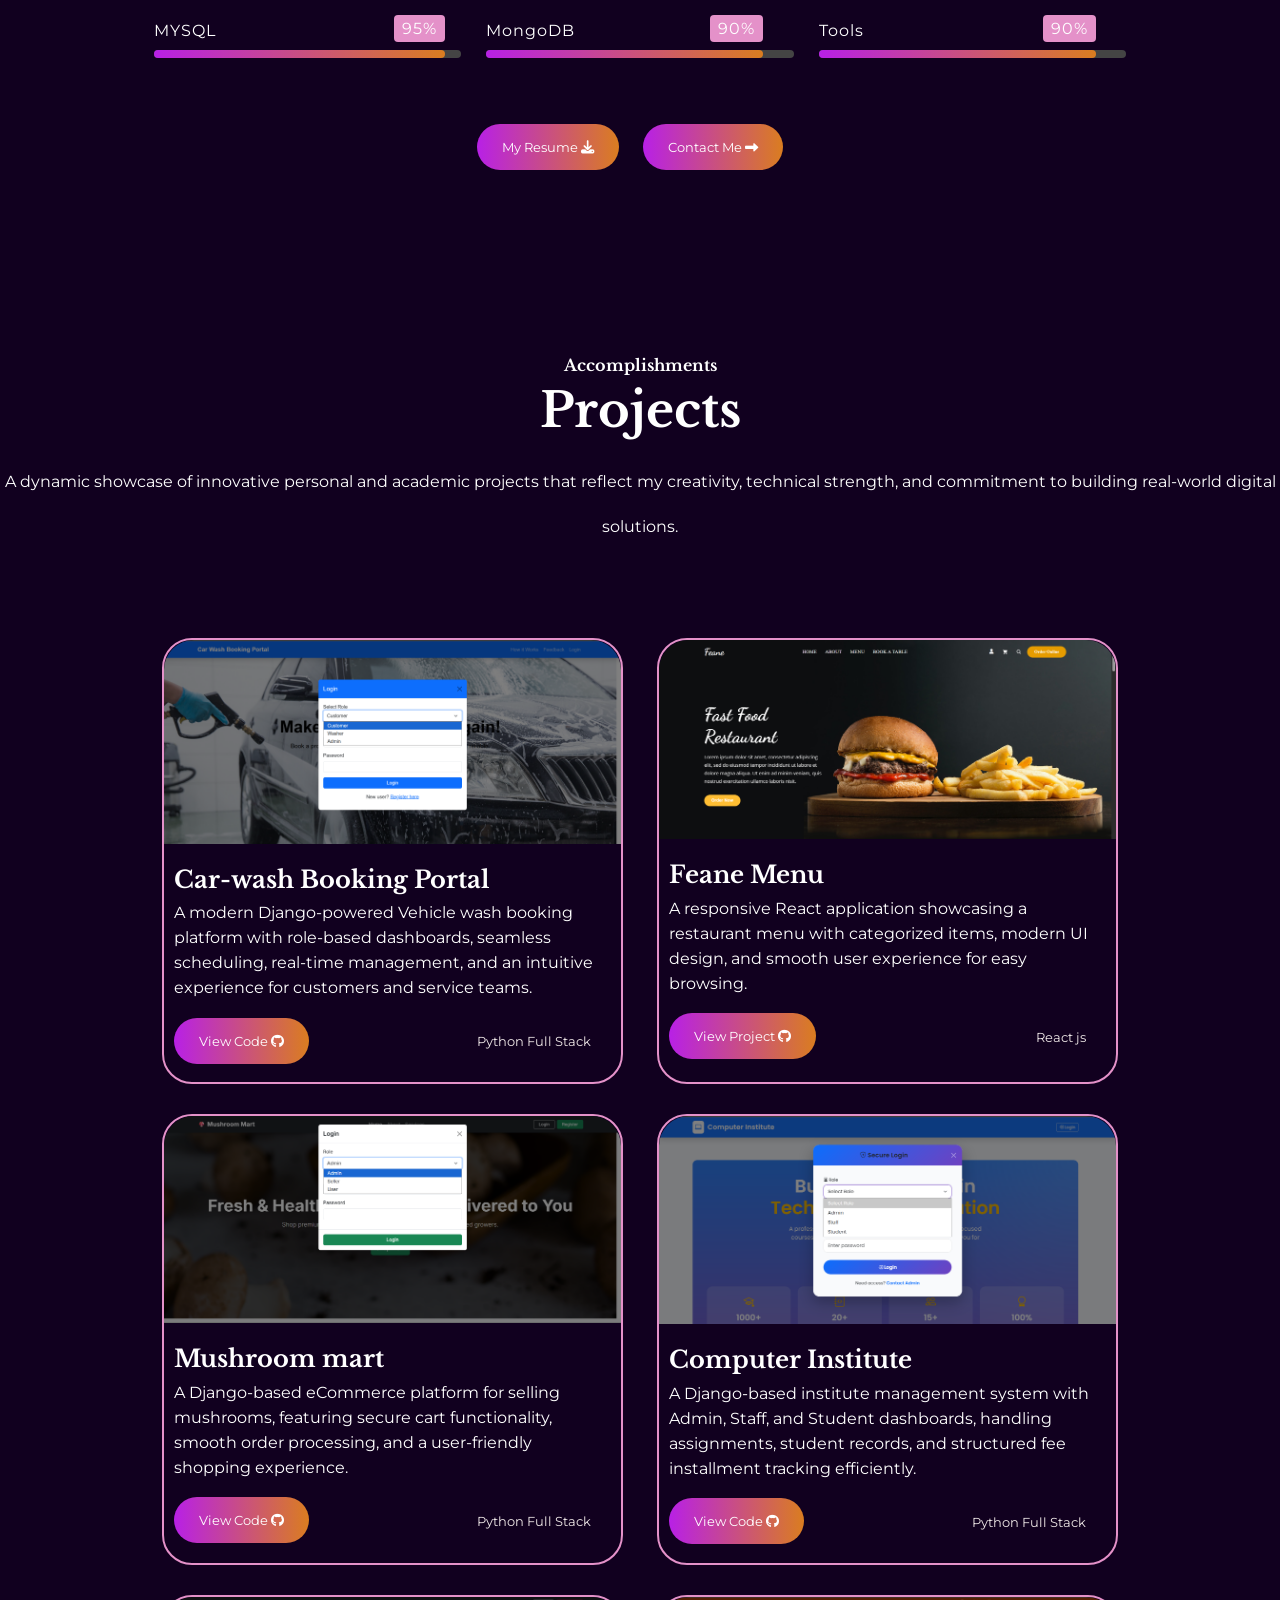
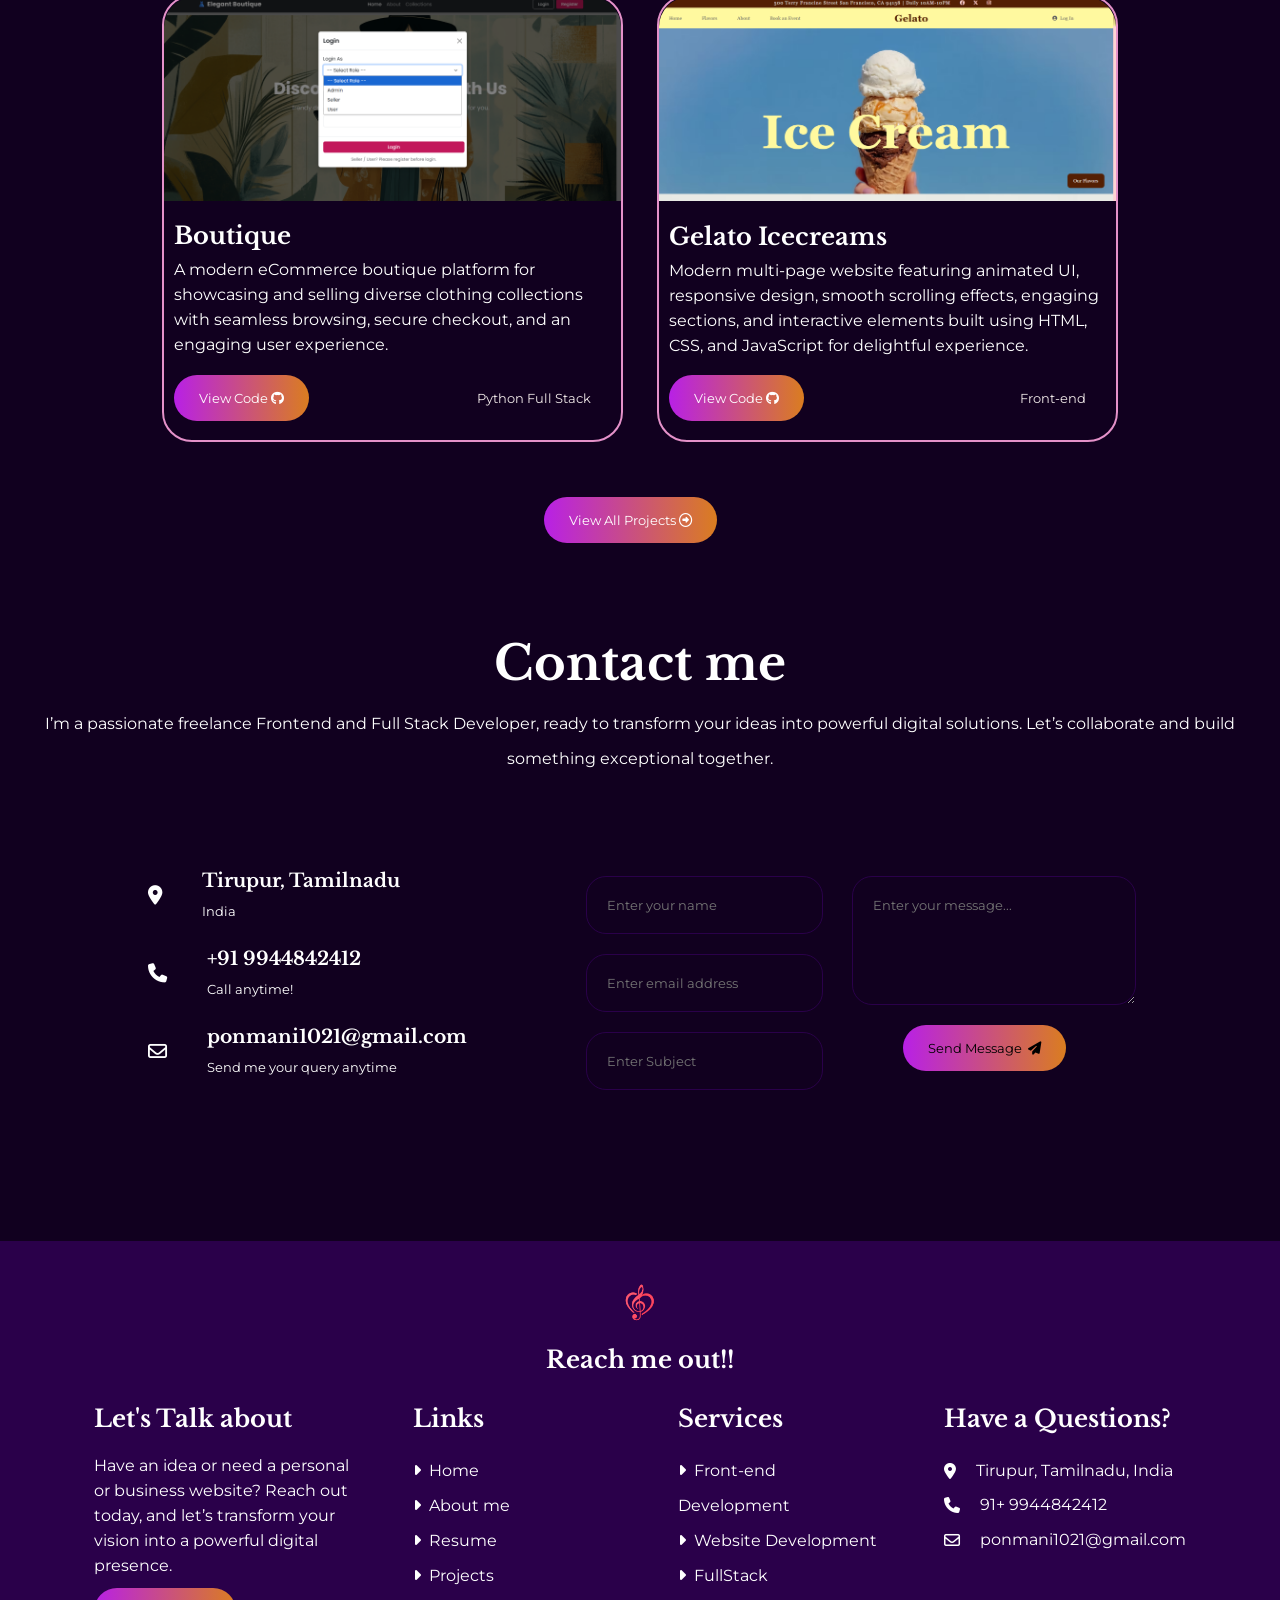
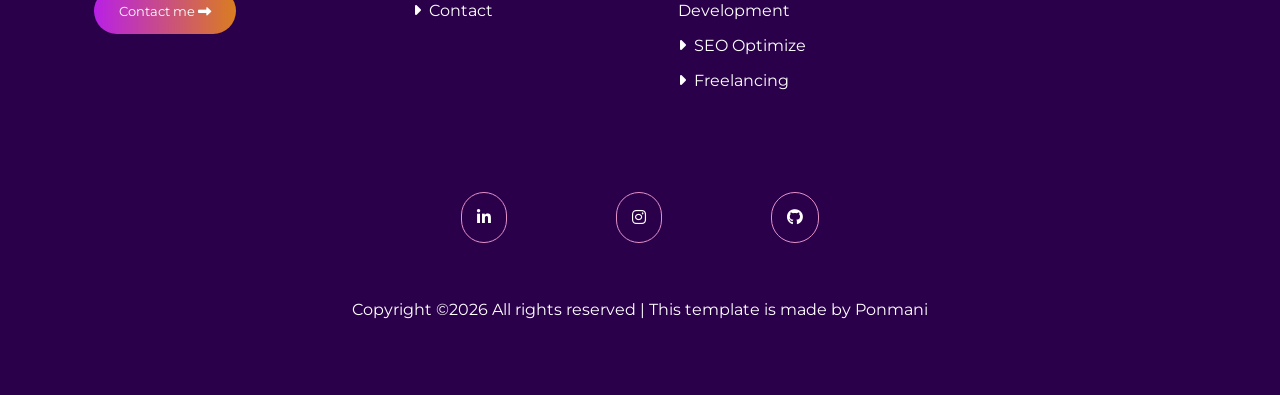
==== commit bf2b7441: "updated projects" ====
--- a/index.html
+++ b/index.html
@@ -3,7 +3,7 @@
 <head>
     <meta charset="UTF-8">
     <meta name="viewport" content="width=device-width, initial-scale=1.0">
-    <title>Ponmani</title>
+    <title>Ponmani  --Portfolio</title>
     <link rel="icon" href="./images/blacklogo1.png">
     <!-- Fontawesome CDN -->
     <link rel="stylesheet" href="https://cdnjs.cloudflare.com/ajax/libs/font-awesome/6.7.1/css/all.min.css" integrity="sha512-5Hs3dF2AEPkpNAR7UiOHba+lRSJNeM2ECkwxUIxC1Q/FLycGTbNapWXB4tP889k5T5Ju8fs4b1P5z/iB4nMfSQ==" crossorigin="anonymous" referrerpolicy="no-referrer" />
@@ -254,6 +254,19 @@
                         </div>                    
                     </div>
                     </div>
+                    <div class="projectcard">
+                    <div class="projectimg">
+                        <img src="./images/project-9.png" alt="Feane" class="pjtimg">
+                    </div>
+                    <div class="projectinfocontainer">
+                        <h2>Feane Menu</h2>
+                        <p>A responsive React application showcasing a restaurant menu with categorized items, modern UI design, and smooth user experience for easy browsing.</p>
+                        <div class="pjtbtn">
+                            <button class="herobtn projectbtn"><a href="https://ponmani1021.github.io/Feane_foods/" target="_blank">View Project&nbsp;<i class="fa-brands fa-github"></i></a></button>
+                            <small>React js</small>
+                        </div>
+                    </div>
+                </div>
                 <div class="projectcard">
                     <div class="projectimg">
                         <img src="./images/project-4.png" alt="" class="pjtimg">
@@ -267,6 +280,7 @@
                         </div>                    
                     </div>
                 </div>
+                
                 <div class="projectcard">
                     <div class="projectimg">
                         <img src="./images/project-6.png" alt="" class="pjtimg">
@@ -275,7 +289,7 @@
                         <h2>Computer Institute</h2>
                         <p>A Django-based institute management system with Admin, Staff, and Student dashboards, handling assignments, student records, and structured fee installment tracking efficiently.</p>
                         <div class="pjtbtn">
-                            <button class="herobtn projectbtn"><a href="https://github.com/Ponmani1021/Mushroom_mart" target="_blank">View Code&nbsp;<i class="fa-brands fa-github"></i></a></button>
+                            <button class="herobtn projectbtn"><a href="https://github.com/Ponmani1021/Computer_Institute" target="_blank">View Code&nbsp;<i class="fa-brands fa-github"></i></a></button>
                             <small>Python Full Stack</small>
                         </div>                    
                     </div>
@@ -289,39 +303,29 @@
                         <h2>Boutique</h2>
                         <p>A modern eCommerce boutique platform for showcasing and selling diverse clothing collections with seamless browsing, secure checkout, and an engaging user experience.</p>
                         <div class="pjtbtn">
-                            <button class="herobtn projectbtn"><a href="https://github.com/Ponmani1021/Mushroom_mart" target="_blank">View Code&nbsp;<i class="fa-brands fa-github"></i></a></button>
+                            <button class="herobtn projectbtn"><a href="https://github.com/Ponmani1021/Boutique_Web" target="_blank">View Code&nbsp;<i class="fa-brands fa-github"></i></a></button>
                             <small>Python Full Stack</small>
                         </div>                   
                     </div>
                 </div>
                 <div class="projectcard">
                     <div class="projectimg">
-                        <img src="./images/project-3.png" alt="" class="pjtimg">
-                    </div>
-                    <div class="projectinfocontainer">
-                        <h2>Dessert Shop</h2>
-                        <p>A responsive dessert shop website built with HTML, CSS, and JavaScript, featuring quantity controls, interactive cart functionality, and smooth order handling for users.</p>
-                        <div class="pjtbtn">
-                            <button class="herobtn projectbtn"><a href="https://github.com/Ponmani1021/Dessert_Order_Page" target="_blank">View Code&nbsp;<i class="fa-brands fa-github"></i></a></button>
+                        <img src="./images/project-8.png" alt="" class="pjtimg">
+                    </div>
+                    <div class="projectinfocontainer">
+                        <h2>Gelato Icecreams</h2>
+                        <p>Modern multi-page website featuring animated UI, responsive design, smooth scrolling effects, engaging sections, and interactive elements built using HTML, CSS, and JavaScript for delightful experience.</p>
+                        <div class="pjtbtn">
+                            <button class="herobtn projectbtn"><a href="https://github.com/Ponmani1021/Gelato_IceCreams" target="_blank">View Code&nbsp;<i class="fa-brands fa-github"></i></a></button>
                             <small>Front-end</small>
                         </div>                    
                     </div>
                 </div>
-                <div class="projectcard">
-                    <div class="projectimg">
-                        <img src="./images/project-2.png" alt="" class="pjtimg">
-                    </div>
-                    <div class="projectinfocontainer">
-                        <h2>Ticket Generator</h2>
-                        <p>A dynamic ticket generator built with HTML, CSS, and JavaScript that captures user details and instantly creates a styled, downloadable ticket interface.</p>
-                        <div class="pjtbtn">
-                            <button class="herobtn projectbtn"><a href="https://github.com/Ponmani1021/Ticket_generator" target="_blank">View Code&nbsp;<i class="fa-brands fa-github"></i></a></button>
-                            <small>Front-end</small>
-                        </div>
-                    </div>
-                </div>
-
-            </div>
+                
+
+            </div>
+
+            <button class="herobtn"><a href="./projects.html">View All Projects&nbsp;<i class="fa-regular fa-circle-right"></i></a></button>
          </section> 
 
 
@@ -363,8 +367,7 @@
                     data-netlify="true"
                     netlify-honeypot="bot-field">
 
-                    <input type="hidden" name="form-name" value="contact">
-                    <input type="hidden" name="_redirect" value="/index.html">
+                    <input type="hidden" name="form-name" value="contact" >
 
                     <!-- Honeypot -->
                     <p style="display:none">
@@ -374,6 +377,7 @@
                     </p>
 
                     <div class="contactformcontainer">
+
                         <div class="inputs">
                             <input type="text" name="name" placeholder="Enter your name" required>
                             <input type="email" name="email" placeholder="Enter email address" required>
@@ -381,9 +385,9 @@
                         </div>
 
                         <div>
-                            <textarea name="description" placeholder="Enter your message..." required></textarea>
+                            <textarea name="message" placeholder="Enter your message..." required></textarea>
                             <button type="submit" class="send herobtn">
-                                Send Message
+                                Send Message &nbsp;<i class="fa-solid fa-paper-plane"></i>
                             </button>
                         </div>
                     </div>
--- a/style.css
+++ b/style.css
@@ -1,8 +1,13 @@
+@import url('https://fonts.googleapis.com/css2?family=Montserrat:ital,wght@0,100..900;1,100..900&family=Open+Sans:ital,wght@0,300..800;1,300..800&display=swap');
+@import url('https://fonts.googleapis.com/css2?family=Libre+Baskerville:ital,wght@0,400..700;1,400..700&family=Montserrat:ital,wght@0,100..900;1,100..900&family=Open+Sans:ital,wght@0,300..800;1,300..800&display=swap');
+
+
 *{
     margin: 0;
     padding: 0;
     box-sizing: border-box;
     font-family: Verdana, Geneva, Tahoma, sans-serif;
+    font-family: var(--text-font);
 }
 
 :root{
@@ -12,8 +17,44 @@
     --text-white:#fff;
     --text-color:#F1E9E9;
     --btn-color: linear-gradient(to right, #b820e6,#da7d20);
-}
-
+
+
+     --text-font: 'Montserrat';
+    --heading-font:'Libre Baskerville', serif;
+
+}
+
+
+.herotextpart h1{
+    font-size: 4.2em;
+}
+
+.servicetext h1{
+    margin-bottom: 20px;
+}
+
+.projecttext h3{
+    font-size: 1em;
+}
+
+
+.abouttext h1,
+.servicetext h1,
+.skillstext h1,
+.projecttext h1,
+.contacttext h1{
+    font-size: 3em;
+}
+
+@media (max-width:446px) {
+    .abouttext h1,
+    .servicetext h1,
+    .skillstext h1,
+    .projecttext h1,
+    .contacttext h1{
+        font-size: 2.4em;
+    }
+}
 
 body{
     min-height: 100vh;
@@ -29,9 +70,13 @@
     list-style: none;
 }
 
+h1,h2,h3,h4,h5{
+    font-family: var(--heading-font);
+}
+
 html{
     transition: all .4s;
-    scroll-behavior:auto;
+    scroll-behavior:smooth;
 }
 
 /* Scrollbar */
@@ -209,9 +254,7 @@
     margin-top: 8%;
 }
 
-.herotextpart h1{
-    font-size: 4.2em;
-}
+
 
 .herotextpart p{
     width: 70%;
@@ -305,9 +348,7 @@
     text-align: center;
     line-height: 35px;
 }
-.abouttext h1{
-    font-size: 2em;
-}
+
 .abouttextpart{
     letter-spacing: .6px;
 }
@@ -476,9 +517,7 @@
     align-items: center;
 }
 
-.servicetext h1{
-    margin-bottom: 20px;
-}
+
 .servicetext p{
     max-width: 70% ;
 }
@@ -747,6 +786,11 @@
     margin: 20px 20px 0 0; 
 }
 
+
+#projects{
+    margin-top: 13%;
+}
+
 @media screen and (max-width:1000px) {
     .projectcard{
         width: 80%;
@@ -838,6 +882,13 @@
     height: 55%;
 }
 
+.send{
+    cursor: pointer;
+}
+
+.send:hover{
+    color: var(--text-white);
+}
 @media screen and (max-width:1000px){
     .contactcontainer{
         grid-template-columns: 1fr;
@@ -940,6 +991,10 @@
     box-shadow: 1px 1px 5px var(--mini-hover);
 }
 
+input, textarea{
+    color: var(--mini-hover);
+}
+
 @media screen and (max-width:1100px) {
     .footcontainer{
         grid-template-columns: 1fr 1fr;
@@ -952,7 +1007,26 @@
         text-align: center;
         width: 100%;
     }
-    
-    
-}
-
+    .footcontactdetail .footaddress{
+        justify-content: center;
+    }
+    .footsociallinks p{
+        text-align: center;
+    }
+
+    .projectPage{
+        margin-top: 25%;
+    }
+}
+
+
+@media (max-width:450px) {
+    .projectPage{
+        margin-top: 30%;
+    }
+}
+.projectnav{
+   color: var(--mini-hover); 
+}
+
+
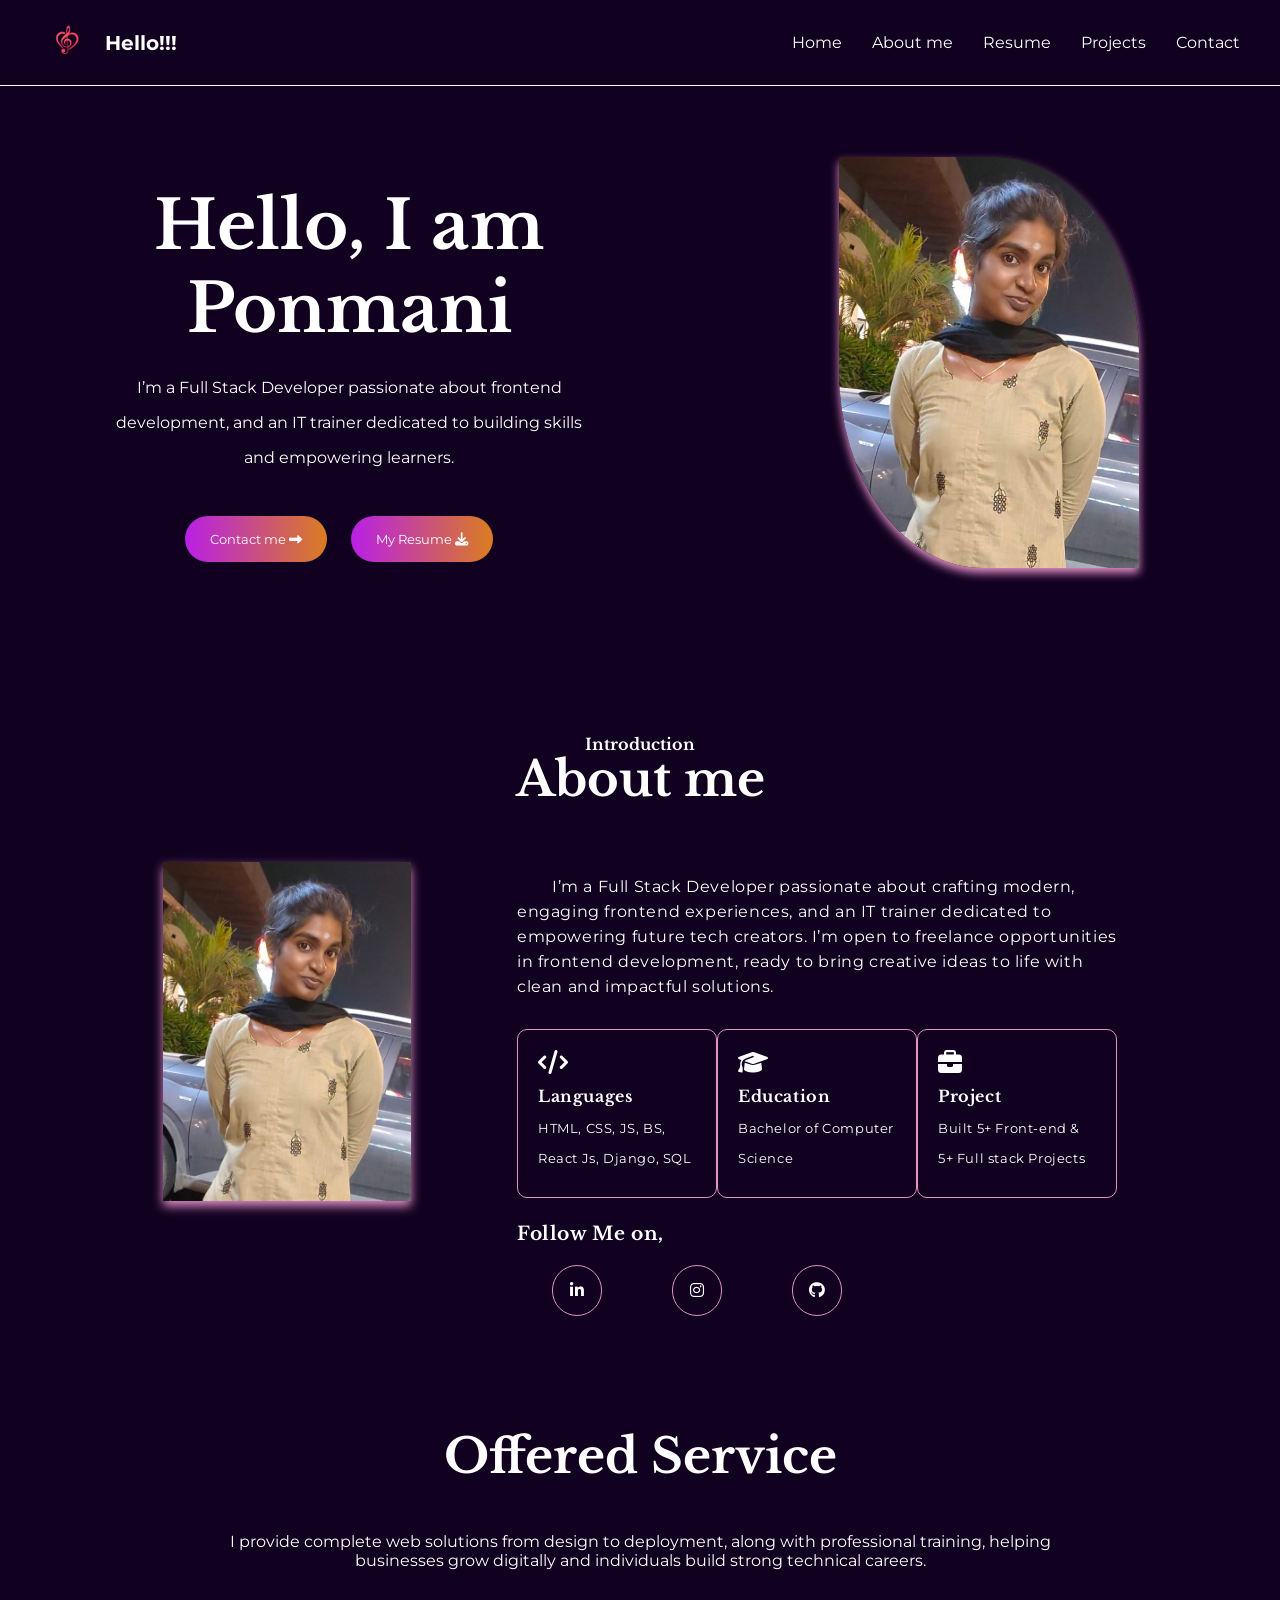
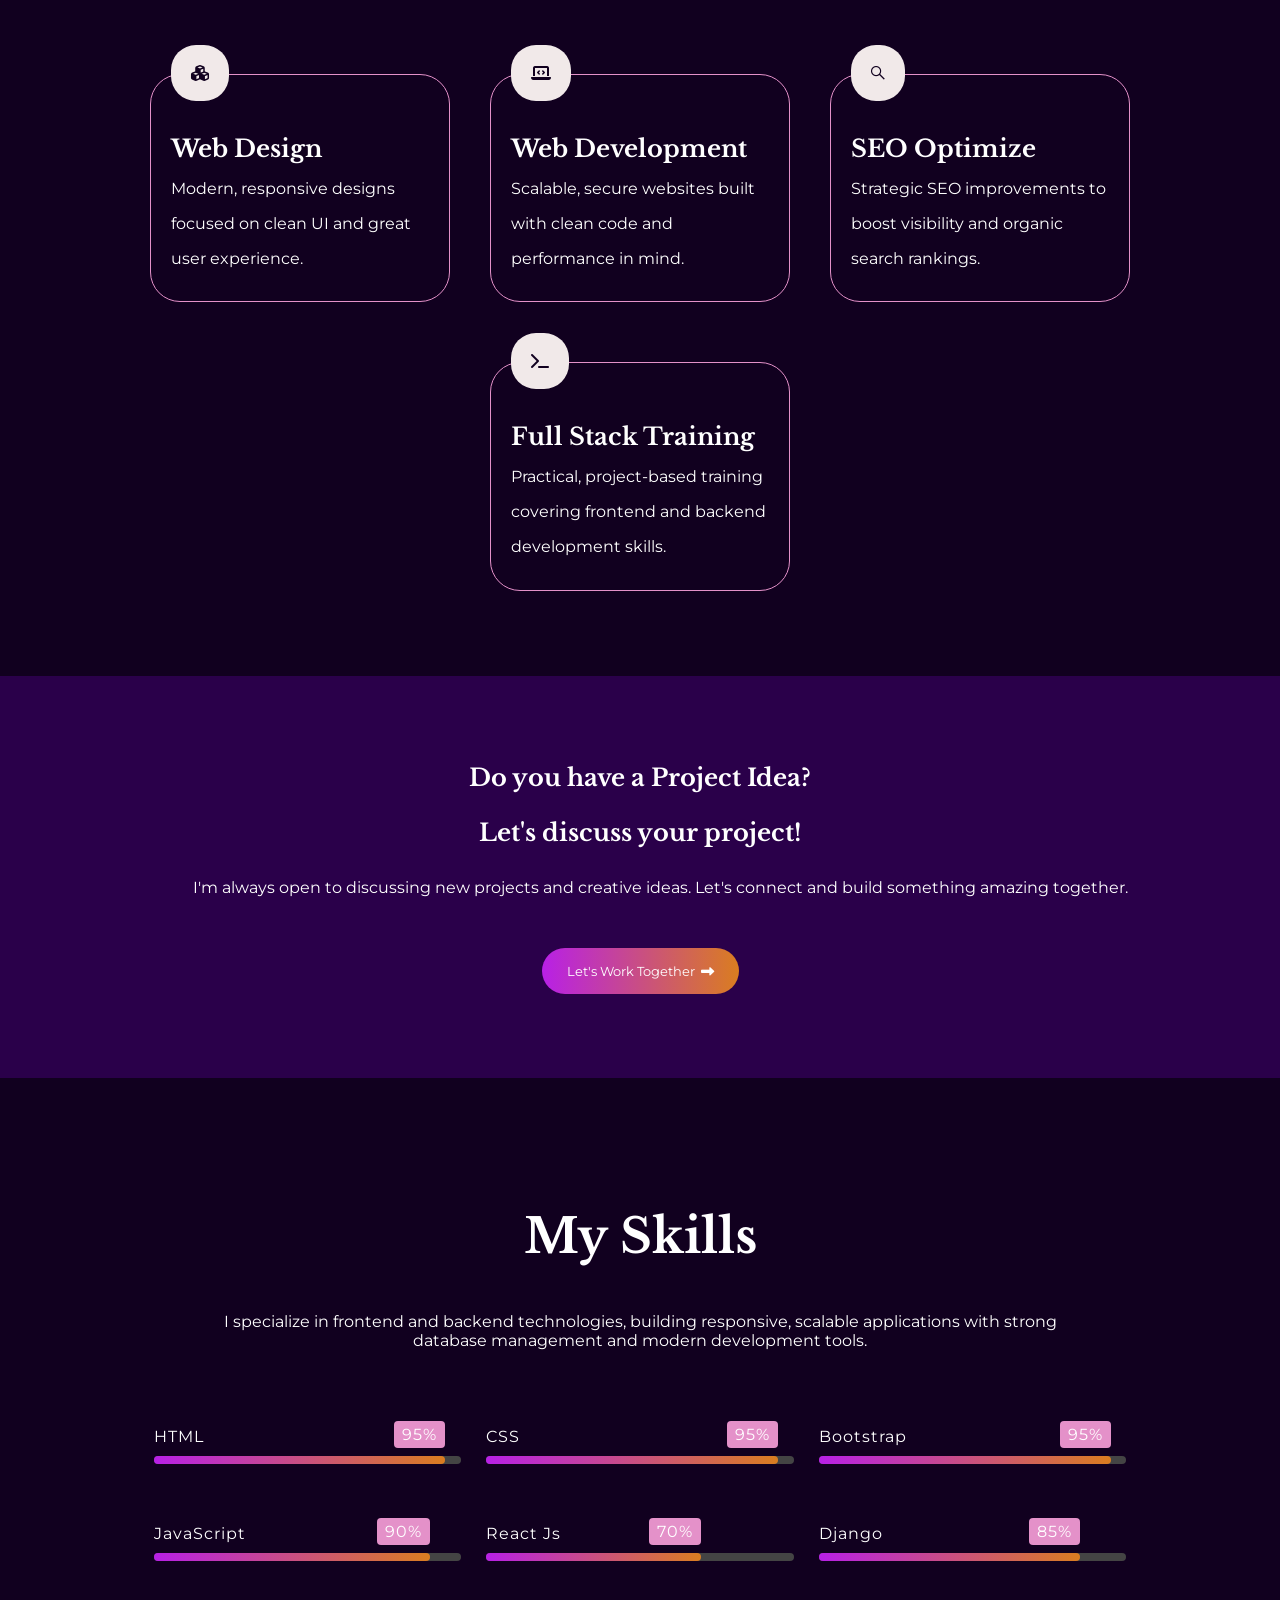
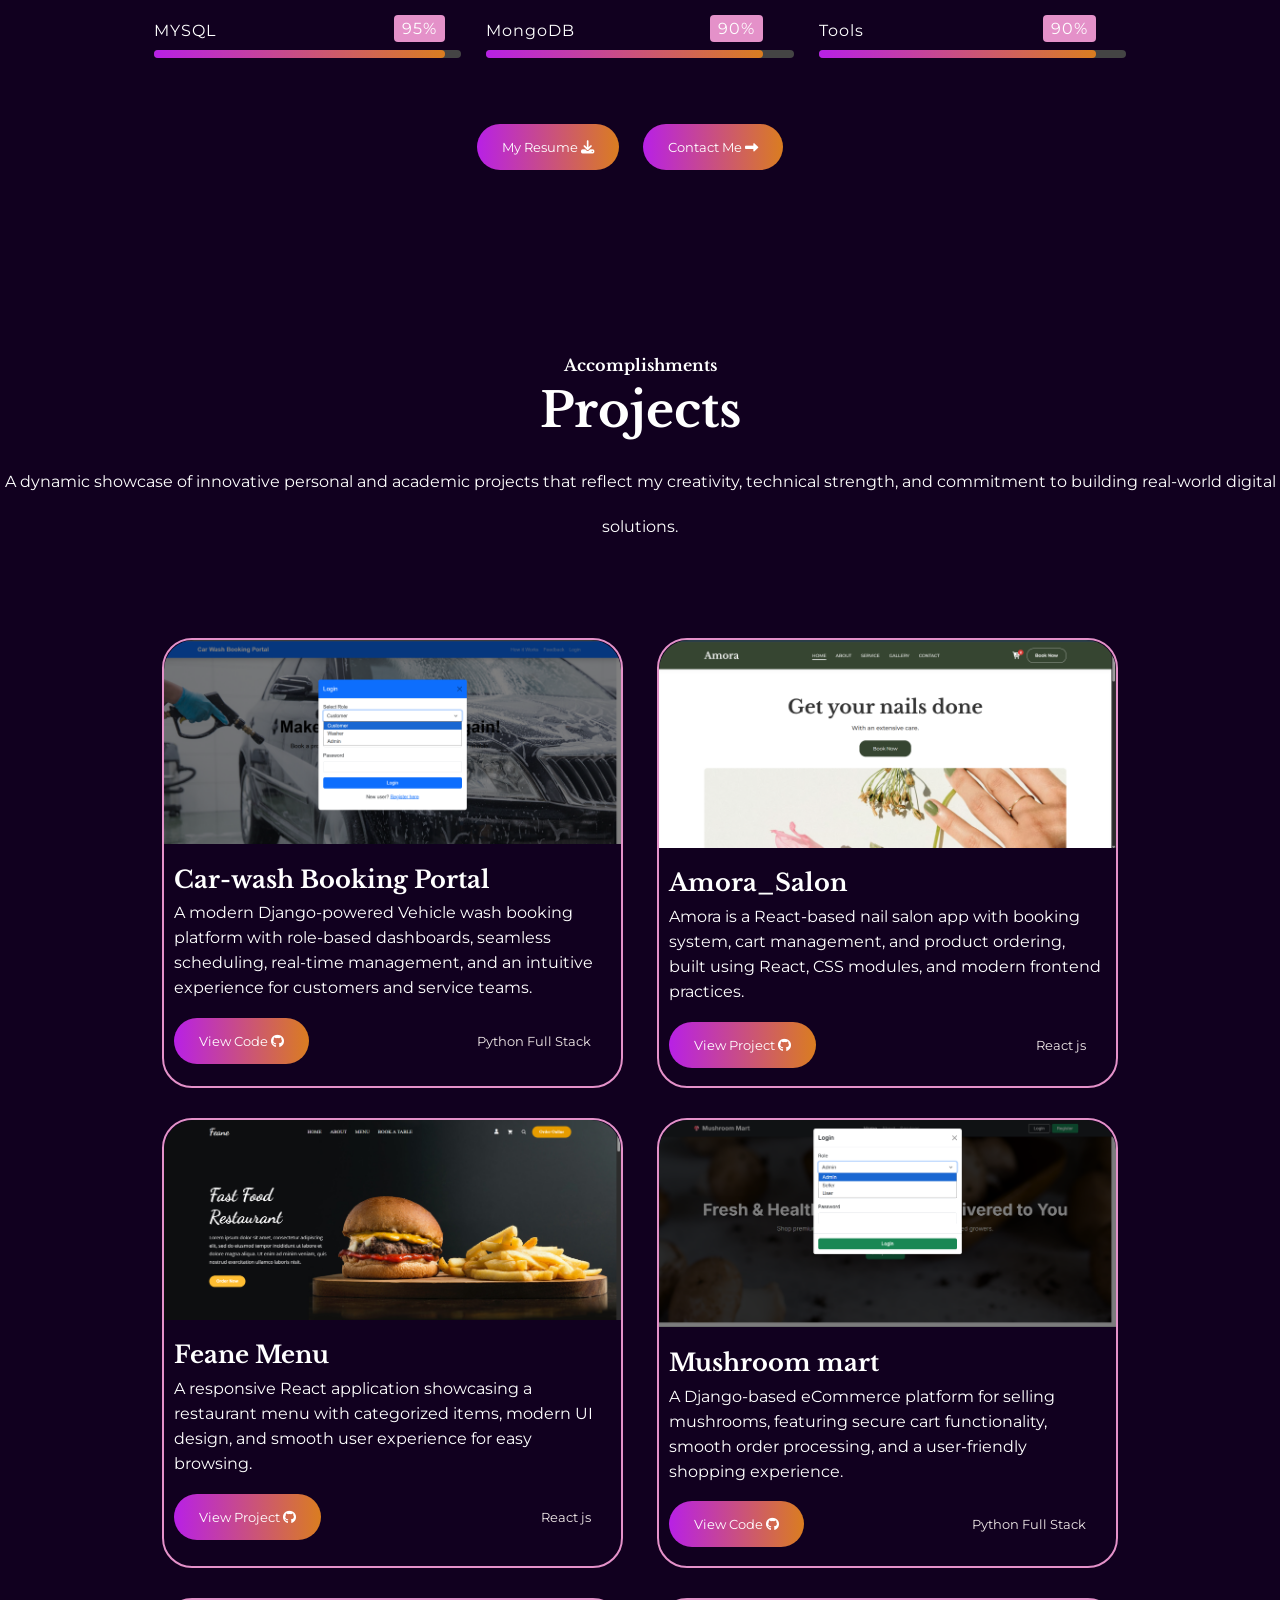
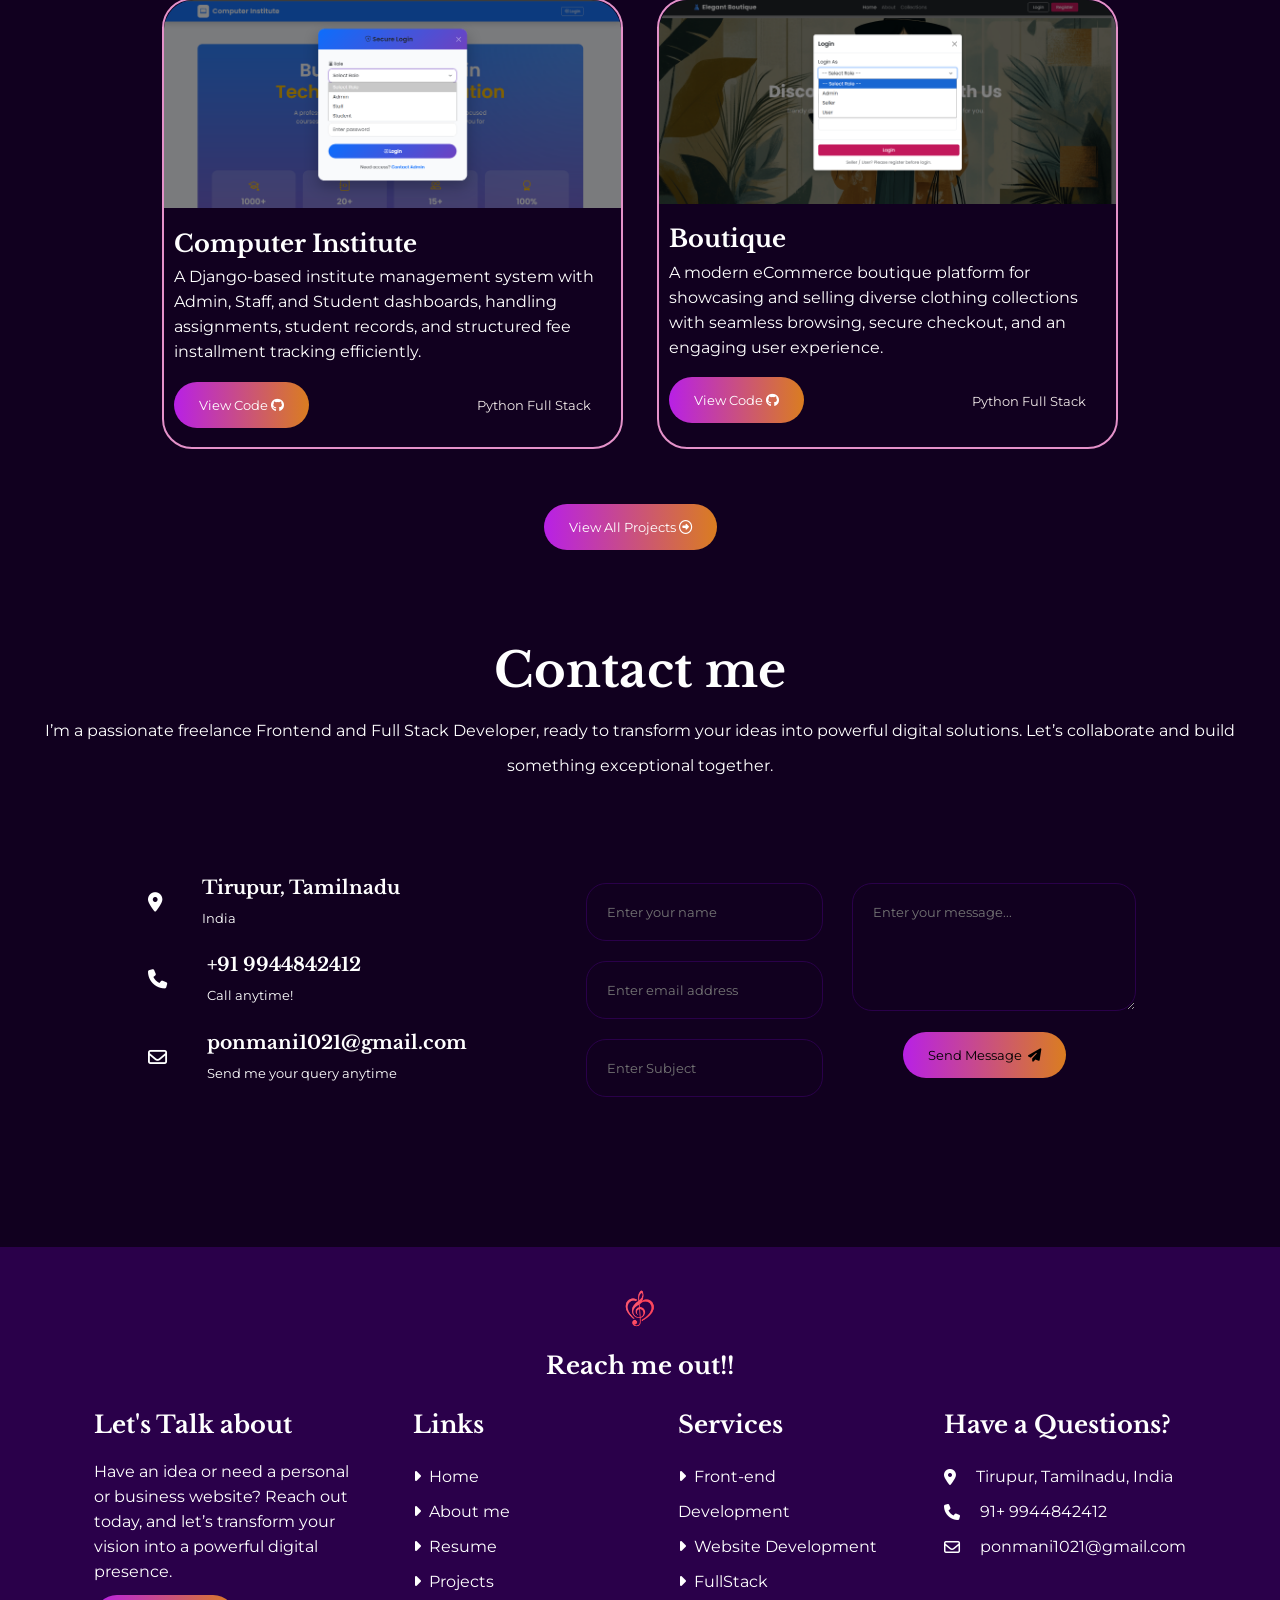
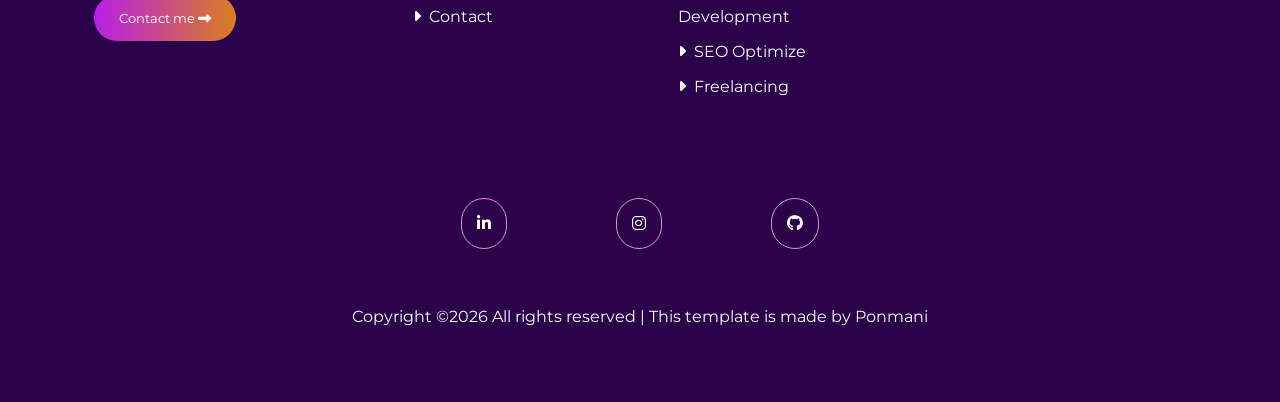
==== commit 67230491: "Added new project" ====
--- a/index.html
+++ b/index.html
@@ -256,6 +256,19 @@
                     </div>
                     <div class="projectcard">
                     <div class="projectimg">
+                        <img src="./images/project-12.png" alt="Amora_Salon" class="pjtimg">
+                    </div>
+                    <div class="projectinfocontainer">
+                        <h2>Amora_Salon</h2>
+                        <p>Amora is a React-based nail salon app with booking system, cart management, and product ordering, built using React, CSS modules, and modern frontend practices.</p>
+                        <div class="pjtbtn">
+                            <button class="herobtn projectbtn"><a href=" https://ponmani1021.github.io/Amora_Salon/" target="_blank">View Project&nbsp;<i class="fa-brands fa-github"></i></a></button>
+                            <small>React js</small>
+                        </div>
+                    </div>
+                </div>
+                    <div class="projectcard">
+                    <div class="projectimg">
                         <img src="./images/project-9.png" alt="Feane" class="pjtimg">
                     </div>
                     <div class="projectinfocontainer">
@@ -308,19 +321,7 @@
                         </div>                   
                     </div>
                 </div>
-                <div class="projectcard">
-                    <div class="projectimg">
-                        <img src="./images/project-8.png" alt="" class="pjtimg">
-                    </div>
-                    <div class="projectinfocontainer">
-                        <h2>Gelato Icecreams</h2>
-                        <p>Modern multi-page website featuring animated UI, responsive design, smooth scrolling effects, engaging sections, and interactive elements built using HTML, CSS, and JavaScript for delightful experience.</p>
-                        <div class="pjtbtn">
-                            <button class="herobtn projectbtn"><a href="https://github.com/Ponmani1021/Gelato_IceCreams" target="_blank">View Code&nbsp;<i class="fa-brands fa-github"></i></a></button>
-                            <small>Front-end</small>
-                        </div>                    
-                    </div>
-                </div>
+                
                 
 
             </div>
